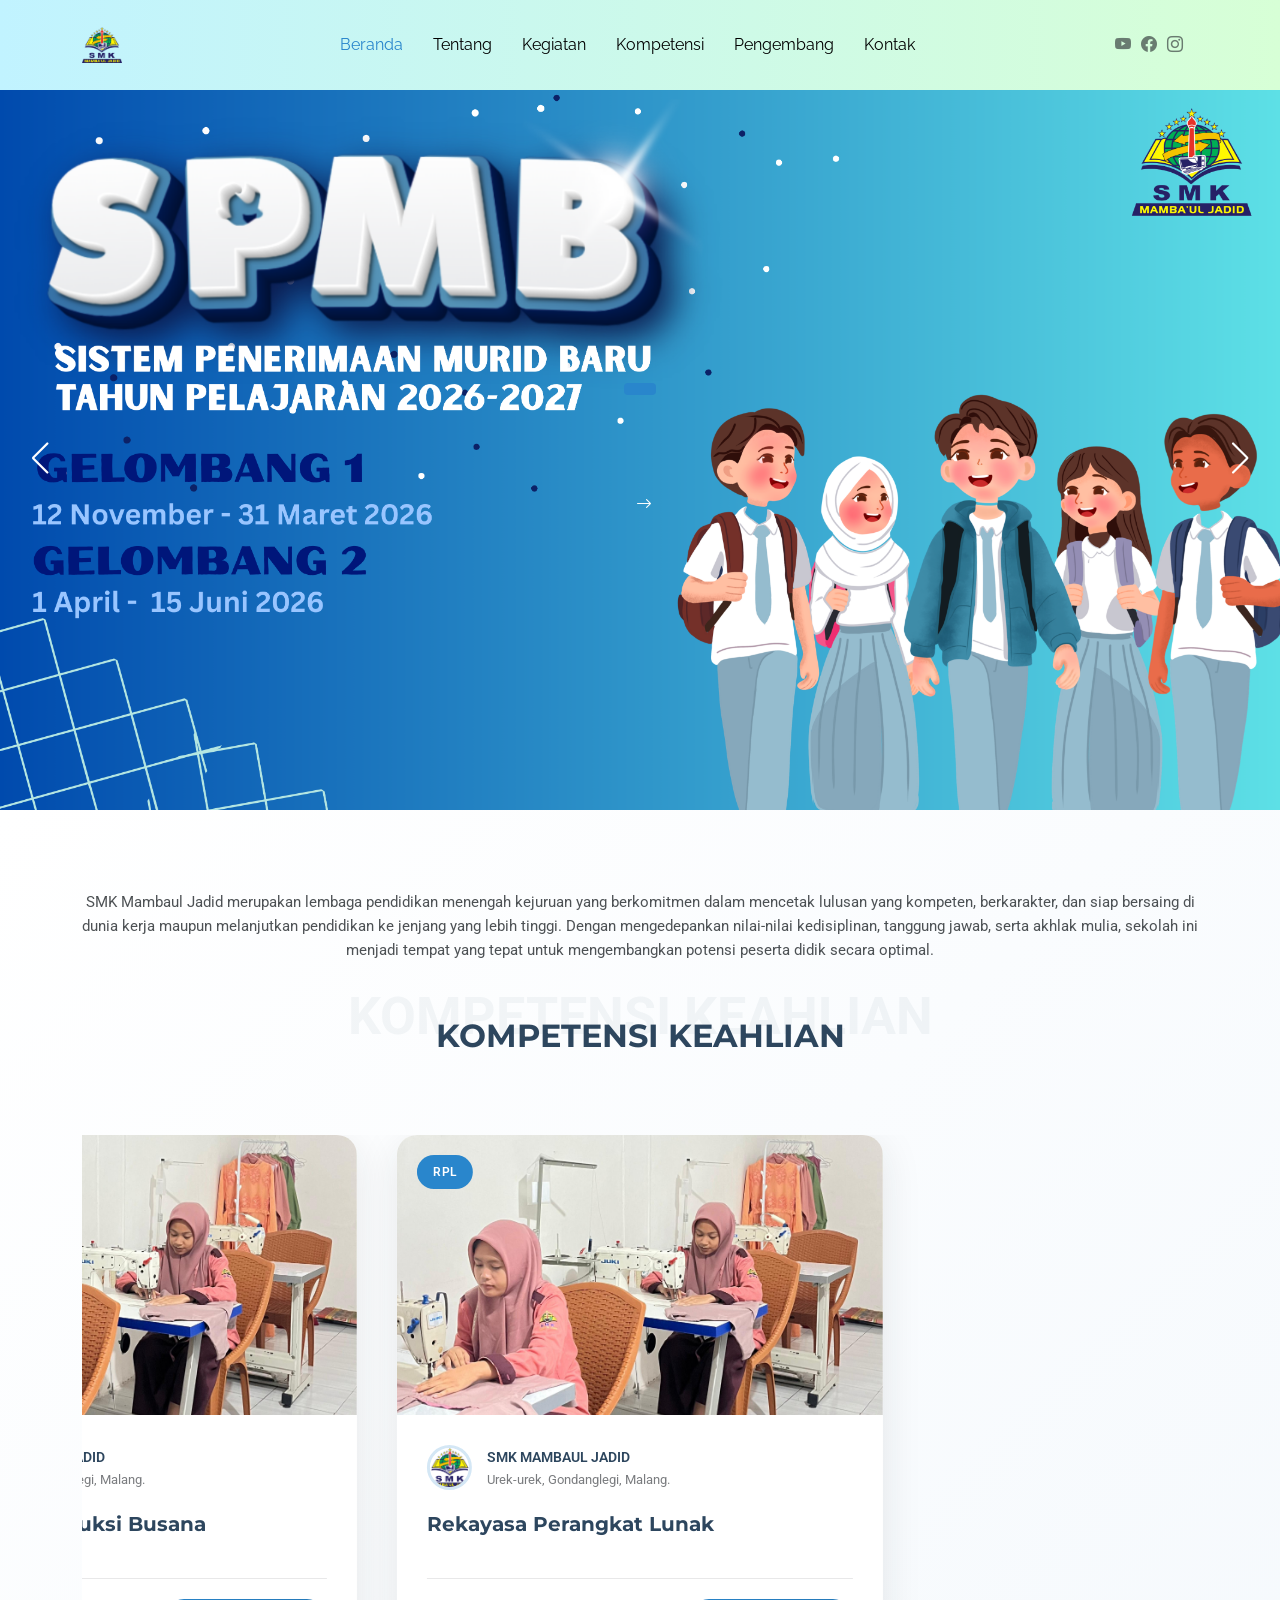
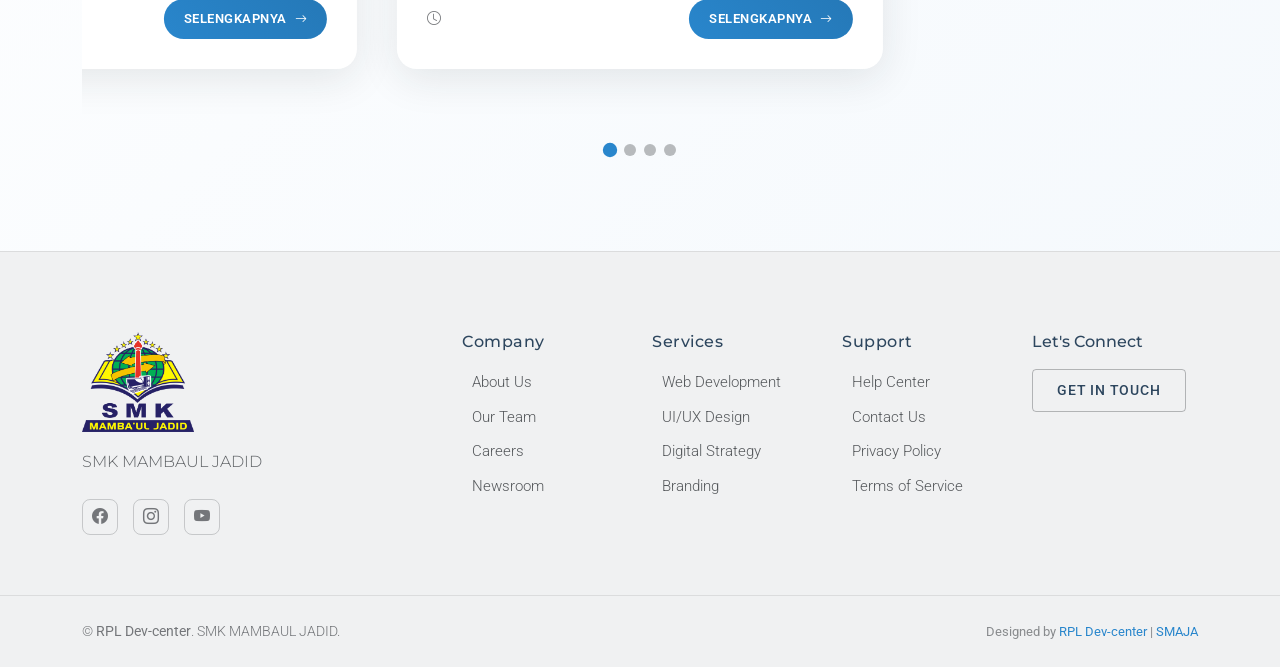
==== index.html @ 951a7573 "update akeh about, logo rpl devcenter, author profile, blog details, category, index" ====
<!DOCTYPE html>
<html lang="en">

<head>
  <meta charset="utf-8">
  <meta content="width=device-width, initial-scale=1.0" name="viewport">
  <title>SMK Mambaul Jadid</title>
  <meta name="description" content="">
  <meta name="keywords" content="">

  <meta http-equiv="Cache-Control" content="no-cache, no-store, must-revalidate">
  <meta http-equiv="Pragma" content="no-cache">
  <meta http-equiv="Expires" content="0">

  <!-- Favicons -->
  <link href="assets/img/mambauljadid-SMK.png" rel="icon">
  <link href="assets/img/apple-touch-icon.png" rel="apple-touch-icon">

  <!-- Fonts -->
  <link href="https://fonts.googleapis.com" rel="preconnect">
  <link href="https://fonts.gstatic.com" rel="preconnect" crossorigin>
  <link href="https://fonts.googleapis.com/css2?family=Roboto:ital,wght@0,100;0,300;0,400;0,500;0,700;0,900;1,100;1,300;1,400;1,500;1,700;1,900&family=Montserrat:ital,wght@0,100;0,200;0,300;0,400;0,500;0,600;0,700;0,800;0,900;1,100;1,200;1,300;1,400;1,500;1,600;1,700;1,800;1,900&family=Raleway:ital,wght@0,100;0,200;0,300;0,400;0,500;0,600;0,700;0,800;0,900;1,100;1,200;1,300;1,400;1,500;1,600;1,700;1,800;1,900&display=swap" rel="stylesheet">

  <!-- Vendor CSS Files -->
  <link href="assets/vendor/bootstrap/css/bootstrap.min.css" rel="stylesheet">
  <link href="assets/vendor/bootstrap-icons/bootstrap-icons.css" rel="stylesheet">
  <link href="assets/vendor/aos/aos.css" rel="stylesheet">
  <link href="assets/vendor/swiper/swiper-bundle.min.css" rel="stylesheet">
  <link href="https://cdn.jsdelivr.net/npm/bootstrap@5.3.8/dist/css/bootstrap.min.css" rel="stylesheet">

  <!-- Main CSS File -->
  <link href="assets/css/main.css" rel="stylesheet">
  <link href="assets/css/style.css" rel="stylesheet"> 

  <!-- Google tag (gtag.js) -->
  <script async src="https://www.googletagmanager.com/gtag/js?id=G-B103D5XCMV"></script>
  <script>
    window.dataLayer = window.dataLayer || [];
    function gtag(){dataLayer.push(arguments);}
    gtag('js', new Date());

    gtag('config', 'G-B103D5XCMV');
  </script>

  <!-- =======================================================
  * Template Name: Story
  * Template URL: https://bootstrapmade.com/story-bootstrap-blog-template/
  * Updated: Aug 11 2025 with Bootstrap v5.3.7
  * Author: BootstrapMade.com
  * License: https://bootstrapmade.com/license/
  ======================================================== -->
</head>

<body class="index-page">

  <header id="header" class="header atas d-flex align-items-center position-relative">
    <div class="container position-relative d-flex align-items-center justify-content-between">

      <a href="index.html" class="logo d-flex align-items-center me-auto me-xl-0">
        <!-- Uncomment the line below if you also wish to use an image logo -->
        <!-- <img src="assets/img/logo.webp" alt=""> -->
        <img src="assets/img/mambauljadid-SMK.png" alt=""> 
      </a>

      <nav id="navmenu" class="navmenu" class="navbar-dark" >
        <ul>
          <li><a href="index.html" class="active">Beranda</a></li>
          <li><a href="about.html">Tentang</a></li>
          <li><a href="category.html">Kegiatan</a></li>
          <li><a href="blog-details.html">Kompetensi</a></li>
          <li><a href="author-profile.html">Pengembang</a></li>
          <li><a href="contact.html">Kontak</a></li>
        </ul>
        <i class="mobile-nav-toggle d-xl-none bi bi-list"></i>
      </nav>

      <div class="header-social-links">
        <a href="https://www.youtube.com/@smkmambauljadid7494" aria-label="Youtube"><i class="bi bi-youtube"></i></a>
        <a href="https://www.facebook.com/smkmambauljadid" aria-label="Facebook"><i class="bi bi-facebook"></i></a>
        <a href="https://www.instagram.com/smkmambauljadid/" class="instagram"><i class="bi bi-instagram"></i></a>
      </div>

    </div>
  </header>

  <main class="main">

    <!-- Blog Hero Section -->
    <section id="blog-hero" class="blog-hero section">

      <div class="container-fluid p-0" data-aos="fade">

        <div class="blog-hero-slider swiper init-swiper">
          <script type="application/json" class="swiper-config">
            {
              "loop": true,
              "speed": 1000,
              "effect": "fade",
              "autoplay": {
                "delay": 5000
              },
              "slidesPerView": 1,
              "navigation": {
                "nextEl": ".swiper-button-next",
                "prevEl": ".swiper-button-prev"
              }
            }
          </script>

          <div class="swiper-wrapper">

            <div class="swiper-slide">
              <div class="blog-hero slide">
                <img src="assets/img/blog/SPMB.png" alt="Blog Hero Image" class="img-fluid">
                <div class="blog-hero-content">
                  <span class="category"></span>
                  <h1></h1>
                  <div class="meta">
                    <span class="author"> <a href="#"></a></span>
                    <span class="date"></span>
                    <span class="read-time"></span>
                    <span class="views"></span>
                  </div>
                  <a href="blog-details.html" class="read-more"> <i class="bi bi-arrow-right"></i></a>
                </div>
              </div>
            </div><!-- End slide item -->
            <!--ganti fotonya-->
            <div class="swiper-slide">
              <div class="blog-hero-item">
                <img src="assets/img/mpls/1.png" alt="Blog Hero Image" class="img-fluid">
                <div class="blog-hero-content">
                  <span class="category">MPLS 2026</span>
                  <h1>MPLS 2026</h1>
                  <div class="meta">
                    <span class="author"><a href="#"></a></span>
                    <span class="date">13 - 18 Juli, 2026</span>
                  </div>
                  <a href="blog-details.html" class="read-more">Selengkapnya <i class="bi bi-arrow-right"></i></a>
                </div>
              </div>
            </div><!-- End slide item -->

            <div class="swiper-slide">
              <div class="blog-hero-item">
                <img src="assets/img/mpls/2.png" alt="Blog Hero Image" class="img-fluid">
                <div class="blog-hero-content">
                  <span class="category">MPLS 2026</span>
                  <h1>MPLS 2026</h1>
                  <div class="meta">
                    <span class="author"><a href="#"></a></span>
                    <span class="date">13 - 18 Juli, 2026</span>
                  </div>
                  <a href="blog-details.html" class="read-more">Selengkapnya <i class="bi bi-arrow-right"></i></a>
                </div>
              </div>
            </div><!-- End slide item -->

            <div class="swiper-slide">
              <div class="blog-hero-item">
                <img src="assets/img/mpls/3.png" alt="Blog Hero Image" class="img-fluid">
                <div class="blog-hero-content">
                  <span class="category">MPLS 2026</span>
                  <h1>MPLS 2026</h1>
                  <div class="meta">
                    <span class="author"><a href="#"></a></span>
                    <span class="date">13 - 18 Juli, 2026</span>
                  </div>
                  <a href="blog-details.html" class="read-more">Selengkapnya <i class="bi bi-arrow-right"></i></a>
                </div>
              </div>
            </div><!-- End slide item -->

            <div class="swiper-slide">
              <div class="blog-hero-item">
                <img src="assets/img/mpls/4.png" alt="Blog Hero Image" class="img-fluid">
                <div class="blog-hero-content">
                  <span class="category">MPLS 2026</span>
                  <h1>MPLS 2026</h1>
                  <div class="meta">
                    <span class="author"><a href="#"></a></span>
                    <span class="date">13 - 18 Juli, 2026</span>
                  </div>
                  <a href="blog-details.html" class="read-more">Selengkapnya <i class="bi bi-arrow-right"></i></a>
                </div>
              </div>
            </div><!-- End slide item -->

            <div class="swiper-slide">
              <div class="blog-hero-item">
                <img src="assets/img/mpls/5.png" alt="Blog Hero Image" class="img-fluid">
                <div class="blog-hero-content">
                  <span class="category">MPLS 2026</span>
                  <h1>MPLS 2026</h1>
                  <div class="meta">
                    <span class="author"><a href="#"></a></span>
                    <span class="date">13 - 18 Juli, 2026</span>
                  </div>
                  <a href="blog-details.html" class="read-more">Selengkapnya <i class="bi bi-arrow-right"></i></a>
                </div>
              </div>
            </div><!-- End slide item -->

          </div>

          <div class="swiper-button-prev"></div>
          <div class="swiper-button-next"></div>

        </div>

      </div>

    </section><!-- /Blog Hero Section -->

    <!-- Featured Posts Section -->
    <section id="featured-posts" class="featured-posts section">

      <!-- Section Title -->
    <div class="container text-center">
       <p>SMK Mambaul Jadid merupakan lembaga pendidikan menengah kejuruan yang berkomitmen dalam mencetak lulusan yang kompeten,
            berkarakter, dan siap bersaing di dunia kerja maupun melanjutkan pendidikan ke jenjang yang lebih tinggi.
            Dengan mengedepankan nilai-nilai kedisiplinan, tanggung jawab, serta akhlak mulia,
            sekolah ini menjadi tempat yang tepat untuk mengembangkan potensi peserta didik secara optimal.</p>
      <div class="container section-title" data-aos="fade-up">
        <span class="description-title">Kompetensi Keahlian</span>
        <h2>Kompetensi Keahlian</h2>
      </div>
    </div><!-- End Section Title -->

      <div class="container" data-aos="fade-up" data-aos-delay="100">

        <div class="blog-posts-slider swiper init-swiper">
          <script type="application/json" class="swiper-config">
            {
              "loop": true,
              "speed": 600,
              "autoplay": {
                "delay": 4500
              },
              "slidesPerView": 1,
              "spaceBetween": 40,
              "centeredSlides": true,
              "breakpoints": {
                "768": {
                  "slidesPerView": 1.5,
                  "spaceBetween": 30
                },
                "1200": {
                  "slidesPerView": 2.2,
                  "spaceBetween": 40
                }
              },
              "pagination": {
                "el": ".swiper-pagination",
                "clickable": true
              }
            }
          </script>

          <div class="swiper-wrapper">

            <div class="swiper-slide">
              <article class="blog-card">
                <div class="blog-image">
                  <img src="assets/img/blog/TBS(1).jpg" alt="Blog Image" loading="lazy">
                  <div class="category-badge">RPL</div>
                </div>

              <!---->
                <div class="blog-content">
                  <div class="author-info">
                    <img src="assets/img/mambauljadid-SMK.png" alt="Author" class="author-avatar">
                    <div class="author-details">
                      <span class="author-name">SMK MAMBAUL JADID</span>
                      <span class="publish-date">Urek-urek, Gondanglegi, Malang.</span>
                    </div>
                  </div>

                  <h3><a href="#">Rekayasa Perangkat Lunak</a></h3>
                  <p></p>
                  <div class="blog-footer">
                    <div class="reading-time">
                      <i class="bi bi-clock"></i>
                    </div>
                    <a href="blog-details.html" class="btn-read-more">
                      <span>Selengkapnya</span>
                      <i class="bi bi-arrow-right"></i>
                    </a>
                  </div>
                </div>
              </article>
            </div><!-- End slide item -->

            <div class="swiper-slide">
              <article class="blog-card">
                <div class="blog-image">
                  <img src="assets/img/blog/KPR(1).jpg" alt="Blog Image" loading="lazy">
                  <div class="category-badge">LPKC</div>
                </div>

            <!---->
                <div class="blog-content">
                  <div class="author-info">
                    <img src="assets/img/mambauljadid-SMK.png" alt="Author" class="author-avatar">
                    <div class="author-details">
                      <span class="author-name">SMK MAMBAUL JADID</span>
                      <span class="publish-date">Urek-urek, Gondanglegi, Malang.</span>
                    </div>
                  </div>

                  <h3><a href="#">Layanan Penunjang Keperawatan & Caregiving</a></h3>
                  <p></p>
                  <div class="blog-footer">
                    <div class="reading-time">
                      <i class="bi bi-clock"></i>
                    </div>
                    <a href="blog-details.html" class="btn-read-more">
                      <span>Selengkapnya</span>
                      <i class="bi bi-arrow-right"></i>
                    </a>
                  </div>
                </div>
              </article>
            </div><!-- End slide item -->

            <div class="swiper-slide">
              <article class="blog-card">
                <div class="blog-image">
                  <img src="assets/img/blog/TKR(1).jpg" alt="Blog Image" loading="lazy">
                  <div class="category-badge">TKR</div>
                </div>

              <!---->
                <div class="blog-content">
                  <div class="author-info">
                    <img src="assets/img/mambauljadid-SMK.png" alt="Author" class="author-avatar">
                    <div class="author-details">
                      <span class="author-name">SMK MAMBAUL JADID</span>
                      <span class="publish-date">Urek-urek, Gondanglegi, Malang.</span>
                    </div>
                  </div>

                  <h3><a href="#">Teknik Kendaraan Ringan Otomotif</a></h3>
                  <p></p>
                  <div class="blog-footer">
                    <div class="reading-time">
                      <i class="bi bi-clock"></i>
                    </div>
                    <a href="blog-details.html" class="btn-read-more">
                      <span>Selengkapnya</span>
                      <i class="bi bi-arrow-right"></i>
                    </a>
                  </div>
                </div>
              </article>
            </div><!-- End slide item -->

            <div class="swiper-slide">
              <article class="blog-card">
                <div class="blog-image">
                  <img src="assets/img/blog/TBS(1).jpg" alt="Blog Image" loading="lazy">
                  <div class="category-badge">DPB</div>
                </div>

              <!---->
                <div class="blog-content">
                  <div class="author-info">
                    <img src="assets/img/mambauljadid-SMK.png" alt="Author" class="author-avatar">
                    <div class="author-details">
                      <span class="author-name">SMK MAMBAUL JADID</span>
                      <span class="publish-date">Urek-urek, Gondanglegi, Malang.</span>
                    </div>
                  </div>

                  <h3><a href="#">Desain dan Produksi Busana</a></h3>
                  <p></p>
                  <div class="blog-footer">
                    <div class="reading-time">
                      <i class="bi bi-clock"></i>
                    </div>
                    <a href="blog-details.html" class="btn-read-more">
                      <span>Selengkapnya</span>
                      <i class="bi bi-arrow-right"></i>
                    </a>
                  </div>
                </div>
              </article>
            </div><!-- End slide item -->
          </div>

          <div class="swiper-pagination"></div>
        </div>

      </div>

    </section><!-- /Featured Posts Section -->

  </main>

  <footer id="footer" class="footer position-relative light-background">

    <div class="container">
      <div class="row gy-5">

        <div class="col-lg-4">
          <div class="footer-brand">
            <a href="index.html" class="logo d-flex align-items-center mb-3">
              <img src="assets/img/mambauljadid-SMK.png" alt="" class="gambar"> 
            </a>
            <h1 class="tagline">SMK MAMBAUL JADID</h1>
            <div class="social-links mt-4">
              <a href="https://www.facebook.com/smkmambauljadid" aria-label="Facebook"><i class="bi bi-facebook"></i></a>
              <a href="https://www.instagram.com/smkmambauljadid/" aria-label="Instagram"><i class="bi bi-instagram"></i></a>
              <a href="https://www.youtube.com/@smkmambauljadid7494" aria-label="Youtube"><i class="bi bi-youtube"></i></a>
            </div>
          </div>
        </div>

        <div class="col-lg-6">
          <div class="footer-links-grid">
            <div class="row">
              <div class="col-6 col-md-4">
                <h5>Company</h5>
                <ul class="list-unstyled">
                  <li><a href="#">About Us</a></li>
                  <li><a href="#">Our Team</a></li>
                  <li><a href="#">Careers</a></li>
                  <li><a href="#">Newsroom</a></li>
                </ul>
              </div>
              <div class="col-6 col-md-4">
                <h5>Services</h5>
                <ul class="list-unstyled">
                  <li><a href="#">Web Development</a></li>
                  <li><a href="#">UI/UX Design</a></li>
                  <li><a href="#">Digital Strategy</a></li>
                  <li><a href="#">Branding</a></li>
                </ul>
              </div>
              <div class="col-6 col-md-4">
                <h5>Support</h5>
                <ul class="list-unstyled">
                  <li><a href="#">Help Center</a></li>
                  <li><a href="#">Contact Us</a></li>
                  <li><a href="#">Privacy Policy</a></li>
                  <li><a href="#">Terms of Service</a></li>
                </ul>
              </div>
            </div>
          </div>
        </div>

        <div class="col-lg-2">
          <div class="footer-cta">
            <h5>Let's Connect</h5>
            <a href="contact.html" class="btn btn-outline">Get in Touch</a>
          </div>
        </div>

      </div>
    </div>

    <div class="footer-bottom">
      <div class="container">
        <div class="row">
          <div class="col-12">
            <div class="footer-bottom-content">
              <p class="mb-0">© <strong>RPL Dev-center</strong>. SMK MAMBAUL JADID.</p>
              <div class="credits">
                <!-- All the links in the footer should remain intact. -->
                <!-- You can delete the links only if you've purchased the pro version. -->
                <!-- Licensing information: https://bootstrapmade.com/license/ -->
                <!-- Purchase the pro version with working PHP/AJAX contact form: [buy-url] -->
                Designed by <a href="https://bootstrapmade.com/">RPL Dev-center</a> | <a href="https://bootstrapmade.com/tools/">SMAJA</a>
              </div>
            </div>
          </div>
        </div>
      </div>
    </div>

  </footer>

  <!-- Scroll Top -->
  <a href="#" id="scroll-top" class="scroll-top d-flex align-items-center justify-content-center"><i class="bi bi-arrow-up-short"></i></a>

  <!-- Preloader -->
  <div id="preloader"></div>

  <!-- Vendor JS Files -->
  <script src="assets/vendor/bootstrap/js/bootstrap.bundle.min.js"></script>
  <script src="assets/vendor/php-email-form/validate.js"></script>
  <script src="assets/vendor/aos/aos.js"></script>
  <script src="assets/vendor/swiper/swiper-bundle.min.js"></script>
  <script src="assets/vendor/purecounter/purecounter_vanilla.js"></script>

  <!-- Main JS File -->
  <script src="assets/js/main.js"></script>

</body>

</html>
---- assets/css/main.css ----
/**
* Template Name: Story
* Template URL: https://bootstrapmade.com/story-bootstrap-blog-template/
* Updated: Aug 11 2025 with Bootstrap v5.3.7
* Author: BootstrapMade.com
* License: https://bootstrapmade.com/license/
*/

@charset "UTF-8";

/*--------------------------------------------------------------
# Font & Color Variables
# Help: https://bootstrapmade.com/color-system/
--------------------------------------------------------------*/
/* Fonts */
:root {
  --default-font: "Roboto",  system-ui, -apple-system, "Segoe UI", Roboto, "Helvetica Neue", Arial, "Noto Sans", "Liberation Sans", sans-serif, "Apple Color Emoji", "Segoe UI Emoji", "Segoe UI Symbol", "Noto Color Emoji";
  --heading-font: "Montserrat",  sans-serif;
  --nav-font: "Raleway",  sans-serif;
}

/* Global Colors - The following color variables are used throughout the website. Updating them here will change the color scheme of the entire website */
:root { 
  --background-color: #ffffff; /* Background color for the entire website, including individual sections */
  --default-color: #212529; /* Default color used for the majority of the text content across the entire website */
  --heading-color: #2d465e; /* Color for headings, subheadings and title throughout the website */
  --accent-color: #2986cc; /* Accent color that represents your brand on the website. It's used for buttons, links, and other elements that need to stand out */
  --surface-color: #ffffff; /* The surface color is used as a background of boxed elements within sections, such as cards, icon boxes, or other elements that require a visual separation from the global background. */
  --contrast-color: #ffffff; /* Contrast color for text, ensuring readability against backgrounds of accent, heading, or default colors. */
}

/* Nav Menu Colors - The following color variables are used specifically for the navigation menu. They are separate from the global colors to allow for more customization options */
:root {
  --nav-color: #000000;  /* The default color of the main navmenu links */
  --nav-hover-color: #2986cc; /* Applied to main navmenu links when they are hovered over or active */
  --nav-mobile-background-color: #ffffff; /* Used as the background color for mobile navigation menu */
  --nav-dropdown-background-color: #ffffff; /* Used as the background color for dropdown items that appear when hovering over primary navigation items */
  --nav-dropdown-color: #212529; /* Used for navigation links of the dropdown items in the navigation menu. */
  --nav-dropdown-hover-color: #2986cc; /* Similar to --nav-hover-color, this color is applied to dropdown navigation links when they are hovered over. */
}

/* Color Presets - These classes override global colors when applied to any section or element, providing reuse of the sam color scheme. */

.light-background {
  --background-color: #f0f1f2;
  --surface-color: #ffffff;
}

.dark-background {
  --background-color: #060606;
  --default-color: #ffffff;
  --heading-color: #ffffff;
  --surface-color: #252525;
  --contrast-color: #ffffff;
}

/* Smooth scroll */
:root {
  scroll-behavior: smooth;
}

/*--------------------------------------------------------------
# General Styling & Shared Classes
--------------------------------------------------------------*/
body {
  color: var(--default-color);
  background-color: var(--background-color);
  font-family: var(--default-font);
}

a {
  color: var(--accent-color);
  text-decoration: none;
  transition: 0.3s;
}

a:hover {
  color: color-mix(in srgb, var(--accent-color), transparent 25%);
  text-decoration: none;
}

h1,
h2,
h3,
h4,
h5,
h6 {
  color: var(--heading-color);
  font-family: var(--heading-font);
}

/* PHP Email Form Messages
------------------------------*/
.php-email-form .error-message {
  display: none;
  background: #df1529;
  color: #ffffff;
  text-align: left;
  padding: 15px;
  margin-bottom: 24px;
  font-weight: 600;
}

.php-email-form .sent-message {
  display: none;
  color: #ffffff;
  background: #059652;
  text-align: center;
  padding: 15px;
  margin-bottom: 24px;
  font-weight: 600;
}

.php-email-form .loading {
  display: none;
  background: var(--surface-color);
  text-align: center;
  padding: 15px;
  margin-bottom: 24px;
}

.php-email-form .loading:before {
  content: "";
  display: inline-block;
  border-radius: 50%;
  width: 24px;
  height: 24px;
  margin: 0 10px -6px 0;
  border: 3px solid var(--accent-color);
  border-top-color: var(--surface-color);
  animation: php-email-form-loading 1s linear infinite;
}

@keyframes php-email-form-loading {
  0% {
    transform: rotate(0deg);
  }

  100% {
    transform: rotate(360deg);
  }
}

/*--------------------------------------------------------------
# Global Header
--------------------------------------------------------------*/
.header {
  color: var(--default-color);
  background-color: var(--background-color);
  padding: 15px 0;
  transition: all 0.5s;
  z-index: 997;
}

.header .logo {
  line-height: 1;
}

.header .logo img {
  max-height: 36px;
  margin-right: 8px;
}

.header .logo h1 {
  font-size: 30px;
  margin: 0;
  font-weight: 700;
  color: var(--heading-color);
}

.header .header-social-links {
  padding-right: 15px;
}

.header .header-social-links a {
  color: color-mix(in srgb, var(--default-color), transparent 40%);
  padding-left: 6px;
  display: inline-block;
  transition: 0.3s;
  font-size: 16px;
}

.header .header-social-links a:hover {
  color: var(--accent-color);
}

.header .header-social-links a i {
  line-height: 0px;
}

@media (max-width: 1200px) {
  .header .logo {
    order: 1;
  }

  .header .header-social-links {
    order: 2;
  }

  .header .navmenu {
    order: 3;
  }
}

.scrolled .header {
  box-shadow: 0px 0 18px rgba(0, 0, 0, 0.1);
}

/*--------------------------------------------------------------
# Navigation Menu
--------------------------------------------------------------*/
/* Navmenu - Desktop */
@media (min-width: 1200px) {
  .navmenu {
    padding: 0;
  }

  .navmenu ul {
    margin: 0;
    padding: 0;
    display: flex;
    list-style: none;
    align-items: center;
  }

  .navmenu li {
    position: relative;
  }

  .navmenu a,
  .navmenu a:focus {
    color: var(--nav-color);
    padding: 18px 15px;
    font-size: 16px;
    font-family: var(--nav-font);
    font-weight: 400;
    display: flex;
    align-items: center;
    justify-content: space-between;
    white-space: nowrap;
    transition: 0.3s;
  }

  .navmenu a i,
  .navmenu a:focus i {
    font-size: 12px;
    line-height: 0;
    margin-left: 5px;
    transition: 0.3s;
  }

  .navmenu li:last-child a {
    padding-right: 0;
  }

  .navmenu li:hover>a,
  .navmenu .active,
  .navmenu .active:focus {
    color: var(--nav-hover-color);
  }

  .navmenu .dropdown ul {
    margin: 0;
    padding: 10px 0;
    background: var(--nav-dropdown-background-color);
    display: block;
    position: absolute;
    visibility: hidden;
    left: 14px;
    top: 130%;
    opacity: 0;
    transition: 0.3s;
    border-radius: 4px;
    z-index: 99;
    box-shadow: 0px 0px 30px rgba(0, 0, 0, 0.1);
  }

  .navmenu .dropdown ul li {
    min-width: 200px;
  }

  .navmenu .dropdown ul a {
    padding: 10px 20px;
    font-size: 15px;
    text-transform: none;
    color: var(--nav-dropdown-color);
  }

  .navmenu .dropdown ul a i {
    font-size: 12px;
  }

  .navmenu .dropdown ul a:hover,
  .navmenu .dropdown ul .active:hover,
  .navmenu .dropdown ul li:hover>a {
    color: var(--nav-dropdown-hover-color);
  }

  .navmenu .dropdown:hover>ul {
    opacity: 1;
    top: 100%;
    visibility: visible;
  }

  .navmenu .dropdown .dropdown ul {
    top: 0;
    left: -90%;
    visibility: hidden;
  }

  .navmenu .dropdown .dropdown:hover>ul {
    opacity: 1;
    top: 0;
    left: -100%;
    visibility: visible;
  }
}

/* Navmenu - Mobile */
@media (max-width: 1199px) {
  .mobile-nav-toggle {
    background-color: color-mix(in srgb, var(--default-color) 10%, white 15%);
    color: var(--nav-color);
    font-size: 24px;
    line-height: 0;
    margin-right: 10px;
    cursor: pointer;
    padding: 5px;
    border-radius: 4px;
    transition: color 0.2s;
  }

  .mobile-nav-toggle:hover {
    background-color: var(--accent-color);
    color: var(--contrast-color);
  }

  .navmenu {
    padding: 0;
    z-index: 9997;
  }

  .navmenu ul {
    display: none;
    list-style: none;
    position: absolute;
    inset: 60px 20px 20px 20px;
    padding: 10px 0;
    margin: 0;
    border-radius: 6px;
    background-color: var(--nav-mobile-background-color);
    overflow-y: auto;
    transition: 0.3s;
    z-index: 9998;
    box-shadow: 0px 0px 30px rgba(0, 0, 0, 0.1);
  }

  .navmenu a,
  .navmenu a:focus {
    color: var(--nav-dropdown-color);
    padding: 10px 20px;
    font-family: var(--nav-font);
    font-size: 17px;
    font-weight: 500;
    display: flex;
    align-items: center;
    justify-content: space-between;
    white-space: nowrap;
    transition: 0.3s;
  }

  .navmenu a i,
  .navmenu a:focus i {
    font-size: 12px;
    line-height: 0;
    margin-left: 5px;
    width: 30px;
    height: 30px;
    display: flex;
    align-items: center;
    justify-content: center;
    border-radius: 50%;
    transition: 0.3s;
    background-color: color-mix(in srgb, var(--accent-color), transparent 90%);
  }

  .navmenu a i:hover,
  .navmenu a:focus i:hover {
    background-color: var(--accent-color);
    color: var(--contrast-color);
  }

  .navmenu a:hover,
  .navmenu .active,
  .navmenu .active:focus {
    color: var(--nav-dropdown-hover-color);
  }

  .navmenu .active i,
  .navmenu .active:focus i {
    background-color: var(--accent-color);
    color: var(--contrast-color);
    transform: rotate(180deg);
  }

  .navmenu .dropdown ul {
    position: static;
    display: none;
    z-index: 99;
    padding: 10px 0;
    margin: 10px 20px;
    background-color: var(--nav-dropdown-background-color);
    border: 1px solid color-mix(in srgb, var(--default-color), transparent 90%);
    box-shadow: none;
    transition: all 0.5s ease-in-out;
  }

  .navmenu .dropdown ul ul {
    background-color: rgba(33, 37, 41, 0.1);
  }

  .navmenu .dropdown>.dropdown-active {
    display: block;
    background-color: rgba(33, 37, 41, 0.03);
  }

  .mobile-nav-active {
    overflow: hidden;
  }

  .mobile-nav-active .mobile-nav-toggle {
    color: #fff;
    position: absolute;
    font-size: 32px;
    top: 15px;
    right: 15px;
    margin-right: 0;
    z-index: 9999;
  }

  .mobile-nav-active .navmenu {
    position: fixed;
    overflow: hidden;
    inset: 0;
    background: rgba(33, 37, 41, 0.8);
    transition: 0.3s;
  }

  .mobile-nav-active .navmenu>ul {
    display: block;
  }
}

/*--------------------------------------------------------------
# Global Footer
--------------------------------------------------------------*/
.footer {
  color: var(--default-color);
  background: var(--background-color);
  font-size: 15px;
  padding: 80px 0 0;
  position: relative;
  border-top: 1px solid color-mix(in srgb, var(--default-color), transparent 90%);
}

.footer .footer-brand h1,
.footer .footer-brand .logo {
  margin: 0;
  line-height: 1;
  font-weight: 300;
}

.footer .footer-brand h1 .sitename,
.footer .footer-brand .logo .sitename {
  font-family: var(--heading-font);
  font-size: 26px;
  letter-spacing: 0.8px;
  color: var(--heading-color);
}

.footer .footer-brand .tagline {
  color: color-mix(in srgb, var(--default-color), transparent 30%);
  font-size: 16px;
  line-height: 1.7;
  font-weight: 300;
  margin: 12px 0 0;
}

.footer .social-links {
  display: flex;
  gap: 15px;
  margin-top: 20px;
}

.footer .social-links a {
  display: flex;
  align-items: center;
  justify-content: center;
  width: 36px;
  height: 36px;
  border-radius: 8px;
  background-color: transparent;
  color: color-mix(in srgb, var(--default-color), transparent 40%);
  transition: all 0.3s ease;
  text-decoration: none;
  border: 1px solid color-mix(in srgb, var(--default-color), transparent 80%);
}

.footer .social-links a:hover {
  background-color: var(--accent-color);
  color: var(--contrast-color);
  transform: translateY(-3px);
  border-color: var(--accent-color);
}

.footer .social-links a i {
  font-size: 16px;
}

.footer .footer-links-grid h5 {
  color: var(--heading-color);
  font-size: 16px;
  font-weight: 500;
  margin-bottom: 20px;
  font-family: var(--heading-font);
  letter-spacing: 0.5px;
}

.footer .footer-links-grid ul {
  list-style: none;
  padding: 0;
  margin: 0;
}

.footer .footer-links-grid ul li {
  margin-bottom: 12px;
}

.footer .footer-links-grid ul li a {
  color: color-mix(in srgb, var(--default-color), transparent 25%);
  text-decoration: none;
  font-size: 15px;
  font-weight: 300;
  transition: all 0.3s ease;
  position: relative;
  padding-left: 10px;
}

.footer .footer-links-grid ul li a::before {
  content: "→";
  position: absolute;
  left: 0;
  opacity: 0;
  transition: all 0.3s ease;
  color: var(--accent-color);
}

.footer .footer-links-grid ul li a:hover {
  color: var(--accent-color);
  padding-left: 16px;
}

.footer .footer-links-grid ul li a:hover::before {
  opacity: 1;
}

.footer .footer-cta h5 {
  color: var(--heading-color);
  font-size: 16px;
  font-weight: 500;
  margin-bottom: 18px;
  font-family: var(--heading-font);
}

.footer .footer-cta .btn-outline {
  background: transparent;
  color: var(--heading-color);
  border: 1px solid color-mix(in srgb, var(--default-color), transparent 70%);
  padding: 10px 24px;
  font-size: 14px;
  font-weight: 500;
  border-radius: 4px;
  transition: all 0.3s ease;
  text-transform: uppercase;
  letter-spacing: 0.8px;
}

.footer .footer-cta .btn-outline:hover {
  background: var(--accent-color);
  color: var(--contrast-color);
  border-color: var(--accent-color);
  transform: translateY(-2px);
}

.footer .footer-bottom {
  margin-top: 60px;
  padding: 25px 0;
  border-top: 1px solid color-mix(in srgb, var(--default-color), transparent 90%);
}

.footer .footer-bottom .footer-bottom-content {
  display: flex;
  justify-content: space-between;
  align-items: center;
}

@media (max-width: 768px) {
  .footer .footer-bottom .footer-bottom-content {
    flex-direction: column;
    gap: 15px;
    text-align: center;
  }
}

.footer .footer-bottom .footer-bottom-content p {
  margin: 0;
  color: color-mix(in srgb, var(--default-color), transparent 40%);
  font-size: 14px;
  font-weight: 300;
}

.footer .footer-bottom .footer-bottom-content p .sitename {
  color: var(--heading-color);
  font-weight: 500;
}

.footer .footer-bottom .footer-bottom-content .credits {
  font-size: 13px;
  color: color-mix(in srgb, var(--default-color), transparent 50%);
}

.footer .footer-bottom .footer-bottom-content .credits a {
  color: var(--accent-color);
  text-decoration: none;
  font-weight: 400;
}

.footer .footer-bottom .footer-bottom-content .credits a:hover {
  text-decoration: underline;
}

@media (max-width: 991px) {
  .footer .footer-links-grid {
    margin-bottom: 30px;
  }

  .footer .footer-cta {
    text-align: center;
  }
}

@media (max-width: 768px) {
  .footer {
    padding: 60px 0 0;
  }

  .footer .row {
    text-align: center;
  }

  .footer .footer-brand,
  .footer .footer-links-grid,
  .footer .footer-cta {
    margin-bottom: 40px;
  }

  .footer .footer-links-grid .col-6 {
    margin-bottom: 30px;
  }

  .footer .footer-links-grid h5 {
    text-align: left;
  }

  .footer .footer-links-grid ul {
    text-align: left;
    display: inline-block;
  }
}

/*--------------------------------------------------------------
# Preloader
--------------------------------------------------------------*/
#preloader {
  position: fixed;
  inset: 0;
  z-index: 999999;
  overflow: hidden;
  background: var(--background-color);
  transition: all 0.6s ease-out;
}

#preloader:before {
  content: "";
  position: fixed;
  top: calc(50% - 30px);
  left: calc(50% - 30px);
  border: 6px solid #ffffff;
  border-color: var(--accent-color) transparent var(--accent-color) transparent;
  border-radius: 50%;
  width: 60px;
  height: 60px;
  animation: animate-preloader 1.5s linear infinite;
}

@keyframes animate-preloader {
  0% {
    transform: rotate(0deg);
  }

  100% {
    transform: rotate(360deg);
  }
}

/*--------------------------------------------------------------
# Scroll Top Button
--------------------------------------------------------------*/
.scroll-top {
  position: fixed;
  visibility: hidden;
  opacity: 0;
  right: 15px;
  bottom: -15px;
  z-index: 99999;
  background-color: var(--accent-color);
  width: 44px;
  height: 44px;
  border-radius: 50px;
  transition: all 0.4s;
}

.scroll-top i {
  font-size: 24px;
  color: var(--contrast-color);
  line-height: 0;
}

.scroll-top:hover {
  background-color: color-mix(in srgb, var(--accent-color), transparent 20%);
  color: var(--contrast-color);
}

.scroll-top.active {
  visibility: visible;
  opacity: 1;
  bottom: 15px;
}

/*--------------------------------------------------------------
# Disable aos animation delay on mobile devices
--------------------------------------------------------------*/
@media screen and (max-width: 768px) {
  [data-aos-delay] {
    transition-delay: 0 !important;
  }
}

/*--------------------------------------------------------------
# Global Page Titles & Breadcrumbs
--------------------------------------------------------------*/
.page-title {
  color: var(--default-color);
  background-color: var(--background-color);
  position: relative;
}

.page-title .heading {
  padding: 80px 0;
  border-top: 1px solid color-mix(in srgb, var(--default-color), transparent 90%);
}

.page-title .heading h1 {
  font-size: 38px;
  font-weight: 700;
}

.page-title nav {
  background-color: color-mix(in srgb, var(--default-color), transparent 96%);
  padding: 20px 0;
}

.page-title nav ol {
  display: flex;
  flex-wrap: wrap;
  list-style: none;
  padding: 0;
  margin: 0;
  font-size: 16px;
  font-weight: 400;
}

.page-title nav ol li+li {
  padding-left: 10px;
}

.page-title nav ol li+li::before {
  content: "/";
  display: inline-block;
  padding-right: 10px;
  color: color-mix(in srgb, var(--default-color), transparent 70%);
}

/*--------------------------------------------------------------
# Global Sections
--------------------------------------------------------------*/
section,
.section {
  color: var(--default-color);
  background-color: var(--background-color);
  padding: 60px 0;
  scroll-margin-top: 90px;
  overflow: clip;
}

@media (max-width: 1199px) {

  section,
  .section {
    scroll-margin-top: 66px;
  }
}

/*--------------------------------------------------------------
# Global Section Titles
--------------------------------------------------------------*/
.section-title {
  text-align: center;
  padding: 30px 0;
  margin-bottom: 30px;
  position: relative;
}

.section-title h2 {
  font-size: 32px;
  font-weight: 700;
  text-transform: uppercase;
  margin-bottom: 20px;
  padding-bottom: 0;
  position: relative;
  z-index: 2;
}

.section-title span {
  position: absolute;
  top: 4px;
  color: color-mix(in srgb, var(--heading-color), transparent 95%);
  left: 0;
  right: 0;
  z-index: 1;
  font-weight: 700;
  font-size: 52px;
  text-transform: uppercase;
  line-height: 1;
}

.section-title p {
  margin-bottom: 0;
  position: relative;
  z-index: 2;
}

@media (max-width: 575px) {
  .section-title h2 {
    font-size: 28px;
    margin-bottom: 15px;
  }

  .section-title span {
    font-size: 38px;
  }
}

/*--------------------------------------------------------------
# Blog Hero Section
--------------------------------------------------------------*/
.blog-hero {
  padding: 0;
}

.blog-hero .blog-hero-slider {
  position: relative;
  overflow: hidden;
}

.blog-hero .blog-hero-item {
  position: relative;
  height: 80vh;
  min-height: 600px;
}

.blog-hero .blog-hero-item img {
  width: 100%;
  height: 100%;
  object-fit: cover;
}

.blog-hero .blog-hero-item::after {
  content: "";
  position: absolute;
  inset: 0;
  background: linear-gradient(0deg, rgba(0, 0, 0, 0.7) 0%, rgba(0, 0, 0, 0.4) 50%, rgba(0, 0, 0, 0.1) 100%);
}

.blog-hero .blog-hero-content {
  position: absolute;
  top: 50%;
  left: 50%;
  transform: translate(-50%, -50%);
  z-index: 2;
  padding: 60px;
  color: var(--contrast-color);
  text-align: center;
  max-width: 800px;
  width: 100%;
}

.blog-hero .blog-hero-content .category {
  display: inline-block;
  background-color: var(--accent-color);
  color: var(--contrast-color);
  padding: 6px 16px;
  border-radius: 4px;
  font-size: 14px;
  font-weight: 500;
  margin-bottom: 20px;
  text-transform: uppercase;
  letter-spacing: 1px;
}

.blog-hero .blog-hero-content h1 {
  color: var(--contrast-color);
  font-size: 48px;
  font-weight: 700;
  margin-bottom: 20px;
  line-height: 1.2;
}

@media (max-width: 991px) {
  .blog-hero .blog-hero-content h1 {
    font-size: 36px;
  }
}

@media (max-width: 767px) {
  .blog-hero .blog-hero-content h1 {
    font-size: 28px;
  }
}

.blog-hero .blog-hero-content .meta {
  margin-bottom: 30px;
  font-size: 14px;
}

.blog-hero .blog-hero-content .meta span {
  display: inline-block;
  margin-right: 20px;
  color: color-mix(in srgb, var(--contrast-color), transparent 20%);
}

.blog-hero .blog-hero-content .meta span:last-child {
  margin-right: 0;
}

.blog-hero .blog-hero-content .meta span a {
  color: var(--contrast-color);
  font-weight: 600;
}

.blog-hero .blog-hero-content .meta span a:hover {
  color: var(--accent-color);
}

@media (max-width: 767px) {
  .blog-hero .blog-hero-content .meta span {
    display: block;
    margin: 0 0 10px 0;
  }
}

.blog-hero .blog-hero-content .read-more {
  display: inline-flex;
  align-items: center;
  color: var(--contrast-color);
  font-weight: 500;
}

.blog-hero .blog-hero-content .read-more i {
  margin-left: 8px;
  transition: transform 0.3s ease;
}

.blog-hero .blog-hero-content .read-more:hover {
  color: var(--accent-color);
}

.blog-hero .blog-hero-content .read-more:hover i {
  transform: translateX(5px);
}

@media (max-width: 767px) {
  .blog-hero .blog-hero-content {
    padding: 30px;
  }
}

.blog-hero .swiper-button-prev,
.blog-hero .swiper-button-next {
  color: var(--contrast-color);
  width: 60px;
  height: 60px;
}

.blog-hero .swiper-button-prev::after,
.blog-hero .swiper-button-next::after {
  font-size: 32px;
}

.blog-hero .swiper-button-prev:hover,
.blog-hero .swiper-button-next:hover {
  color: var(--accent-color);
}

.blog-hero .swiper-wrapper {
  height: auto !important;
}

/*--------------------------------------------------------------
# Featured Posts Section
--------------------------------------------------------------*/
.featured-posts {
  padding: 80px 0;
  background: linear-gradient(135deg, var(--surface-color) 0%, color-mix(in srgb, var(--accent-color), transparent 95%) 100%);
}

.featured-posts .blog-posts-slider .swiper-wrapper {
  height: auto !important;
}

.featured-posts .blog-posts-slider .swiper-pagination {
  position: relative;
  margin-top: 50px;
}

.featured-posts .blog-posts-slider .swiper-pagination .swiper-pagination-bullet {
  width: 12px;
  height: 12px;
  background: color-mix(in srgb, var(--default-color), transparent 70%);
  opacity: 1;
  transition: all 0.3s ease;
}

.featured-posts .blog-posts-slider .swiper-pagination .swiper-pagination-bullet.swiper-pagination-bullet-active {
  background: var(--accent-color);
  transform: scale(1.2);
}

.featured-posts .blog-card {
  background: var(--surface-color);
  border-radius: 20px;
  overflow: hidden;
  box-shadow: 0 10px 40px color-mix(in srgb, var(--default-color), transparent 90%);
  transition: all 0.4s ease;
  height: 100%;
  display: flex;
  flex-direction: column;
}

.featured-posts .blog-card:hover {
  transform: translateY(-10px);
  box-shadow: 0 20px 60px color-mix(in srgb, var(--default-color), transparent 85%);
}

.featured-posts .blog-image {
  position: relative;
  height: 280px;
  overflow: hidden;
}

.featured-posts .blog-image img {
  width: 100%;
  height: 100%;
  object-fit: cover;
  transition: transform 0.4s ease;
}

.featured-posts .blog-image .category-badge {
  position: absolute;
  top: 20px;
  left: 20px;
  background: var(--accent-color);
  color: var(--contrast-color);
  padding: 8px 16px;
  border-radius: 20px;
  font-size: 12px;
  font-weight: 600;
  text-transform: uppercase;
  letter-spacing: 0.5px;
  z-index: 2;
}

.featured-posts .blog-image:hover img {
  transform: scale(1.05);
}

.featured-posts .blog-content {
  padding: 30px;
  flex: 1;
  display: flex;
  flex-direction: column;
}

@media (max-width: 768px) {
  .featured-posts .blog-content {
    padding: 25px;
  }
}

.featured-posts .author-info {
  display: flex;
  align-items: center;
  margin-bottom: 20px;
}

.featured-posts .author-info .author-avatar {
  width: 45px;
  height: 45px;
  border-radius: 50%;
  object-fit: cover;
  margin-right: 15px;
  border: 3px solid color-mix(in srgb, var(--accent-color), transparent 80%);
}

.featured-posts .author-info .author-details {
  display: flex;
  flex-direction: column;
}

.featured-posts .author-info .author-details .author-name {
  font-weight: 600;
  color: var(--heading-color);
  font-size: 14px;
  margin-bottom: 2px;
}

.featured-posts .author-info .author-details .publish-date {
  font-size: 13px;
  color: color-mix(in srgb, var(--default-color), transparent 40%);
}

.featured-posts h3 {
  font-size: 20px;
  font-weight: 700;
  line-height: 1.4;
  margin-bottom: 15px;
  color: var(--heading-color);
}

@media (max-width: 768px) {
  .featured-posts h3 {
    font-size: 18px;
  }
}

.featured-posts h3 a {
  color: var(--heading-color);
  transition: color 0.3s ease;
}

.featured-posts h3 a:hover {
  color: var(--accent-color);
}

.featured-posts p {
  font-size: 15px;
  line-height: 1.6;
  color: color-mix(in srgb, var(--default-color), transparent 20%);
  margin-bottom: 25px;
  flex: 1;
}

.featured-posts .blog-footer {
  display: flex;
  align-items: center;
  justify-content: space-between;
  padding-top: 20px;
  border-top: 1px solid color-mix(in srgb, var(--default-color), transparent 90%);
}

@media (max-width: 576px) {
  .featured-posts .blog-footer {
    flex-direction: column;
    gap: 15px;
    align-items: flex-start;
  }
}

.featured-posts .reading-time {
  display: flex;
  align-items: center;
  font-size: 13px;
  color: color-mix(in srgb, var(--default-color), transparent 40%);
}

.featured-posts .reading-time i {
  margin-right: 5px;
  font-size: 14px;
}

.featured-posts .btn-read-more {
  display: inline-flex;
  align-items: center;
  background: linear-gradient(45deg, var(--accent-color), color-mix(in srgb, var(--accent-color), #000 10%));
  color: var(--contrast-color);
  padding: 10px 20px;
  border-radius: 25px;
  font-size: 13px;
  font-weight: 600;
  text-transform: uppercase;
  letter-spacing: 0.5px;
  transition: all 0.3s ease;
}

.featured-posts .btn-read-more span {
  margin-right: 8px;
}

.featured-posts .btn-read-more i {
  font-size: 12px;
  transition: transform 0.3s ease;
}

.featured-posts .btn-read-more:hover {
  transform: translateX(5px);
  background: linear-gradient(45deg, color-mix(in srgb, var(--accent-color), #000 10%), var(--accent-color));
  color: var(--contrast-color);
}

.featured-posts .btn-read-more:hover i {
  transform: translateX(3px);
}

@media (max-width: 576px) {
  .featured-posts .btn-read-more {
    align-self: flex-end;
  }
}

/*--------------------------------------------------------------
# Category Section Section
--------------------------------------------------------------*/
.category-section .hero-post {
  background: var(--surface-color);
  border-radius: 20px;
  overflow: hidden;
  box-shadow: 0 10px 40px color-mix(in srgb, var(--default-color), transparent 90%);
  transition: transform 0.3s ease, box-shadow 0.3s ease;
}

.category-section .hero-post:hover {
  transform: translateY(-5px);
  box-shadow: 0 20px 60px color-mix(in srgb, var(--default-color), transparent 85%);
}

.category-section .hero-post .post-img img {
  width: 100%;
  aspect-ratio: 16/10;
  object-fit: cover;
}

.category-section .hero-post .post-content {
  padding: 30px;
}

.category-section .hero-post .author-info {
  display: flex;
  align-items: center;
  gap: 12px;
  margin-bottom: 20px;
}

.category-section .hero-post .author-info .author-avatar {
  width: 50px;
  height: 50px;
  border-radius: 50%;
  border: 3px solid var(--accent-color);
}

.category-section .hero-post .author-info .author-details {
  display: flex;
  flex-direction: column;
  gap: 2px;
}

.category-section .hero-post .author-info .author-name {
  font-weight: 600;
  color: var(--heading-color);
  font-size: 14px;
}

.category-section .hero-post .author-info .post-date {
  font-size: 12px;
  color: color-mix(in srgb, var(--default-color), transparent 50%);
}

.category-section .hero-post .post-title {
  font-size: 28px;
  line-height: 1.3;
  margin-bottom: 15px;
}

.category-section .hero-post .post-title a {
  color: var(--heading-color);
  transition: color 0.3s ease;
}

.category-section .hero-post .post-title a:hover {
  color: var(--accent-color);
}

.category-section .hero-post .post-excerpt {
  color: color-mix(in srgb, var(--default-color), transparent 20%);
  line-height: 1.6;
  margin-bottom: 20px;
}

.category-section .hero-post .post-stats {
  display: flex;
  gap: 20px;
  font-size: 13px;
  color: color-mix(in srgb, var(--default-color), transparent 40%);
}

.category-section .hero-post .post-stats span {
  display: flex;
  align-items: center;
  gap: 5px;
}

.category-section .hero-post .post-stats i {
  color: var(--accent-color);
}

.category-section .sidebar-posts {
  display: flex;
  flex-direction: column;
  gap: 20px;
}

.category-section .sidebar-post {
  display: flex;
  gap: 15px;
  padding: 20px;
  background: var(--surface-color);
  border-radius: 15px;
  border-left: 4px solid var(--accent-color);
  transition: transform 0.3s ease, box-shadow 0.3s ease;
}

.category-section .sidebar-post:hover {
  transform: translateX(5px);
  box-shadow: 0 8px 25px color-mix(in srgb, var(--default-color), transparent 92%);
}

.category-section .sidebar-post .post-img {
  flex: 0 0 80px;
}

.category-section .sidebar-post .post-img img {
  width: 80px;
  height: 80px;
  object-fit: cover;
  border-radius: 12px;
}

.category-section .sidebar-post .post-content {
  flex: 1;
}

.category-section .sidebar-post .post-category {
  display: inline-block;
  background: color-mix(in srgb, var(--accent-color), transparent 85%);
  color: var(--accent-color);
  padding: 4px 10px;
  border-radius: 15px;
  font-size: 11px;
  font-weight: 600;
  text-transform: uppercase;
  margin-bottom: 8px;
}

.category-section .sidebar-post .title {
  font-size: 14px;
  line-height: 1.4;
  margin-bottom: 8px;
}

.category-section .sidebar-post .title a {
  color: var(--heading-color);
  transition: color 0.3s ease;
}

.category-section .sidebar-post .title a:hover {
  color: var(--accent-color);
}

.category-section .sidebar-post .post-meta {
  font-size: 12px;
  color: color-mix(in srgb, var(--default-color), transparent 50%);
}

.category-section .posts-grid {
  margin-top: 50px;
}

.category-section .grid-post {
  background: var(--surface-color);
  border-radius: 18px;
  overflow: hidden;
  transition: transform 0.3s ease, box-shadow 0.3s ease;
  height: 100%;
  display: flex;
  flex-direction: column;
}

.category-section .grid-post:hover {
  transform: translateY(-8px);
  box-shadow: 0 15px 50px color-mix(in srgb, var(--default-color), transparent 88%);
}

.category-section .grid-post:hover .post-img img {
  transform: scale(1.05);
}

.category-section .grid-post .post-img {
  position: relative;
  overflow: hidden;
}

.category-section .grid-post .post-img img {
  width: 100%;
  aspect-ratio: 16/11;
  object-fit: cover;
  transition: transform 0.3s ease;
}

.category-section .grid-post .post-img .post-overlay {
  position: absolute;
  top: 20px;
  left: 20px;
}

.category-section .grid-post .post-img .category-tag {
  background: var(--surface-color);
  color: var(--accent-color);
  padding: 6px 14px;
  border-radius: 20px;
  font-size: 12px;
  font-weight: 600;
  text-transform: uppercase;
  box-shadow: 0 4px 15px color-mix(in srgb, var(--default-color), transparent 90%);
}

.category-section .grid-post .post-content {
  padding: 25px;
  flex: 1;
  display: flex;
  flex-direction: column;
}

.category-section .grid-post .title {
  font-size: 18px;
  line-height: 1.4;
  margin-bottom: 12px;
}

.category-section .grid-post .title a {
  color: var(--heading-color);
  transition: color 0.3s ease;
}

.category-section .grid-post .title a:hover {
  color: var(--accent-color);
}

.category-section .grid-post .excerpt {
  color: color-mix(in srgb, var(--default-color), transparent 30%);
  line-height: 1.6;
  margin-bottom: 20px;
  flex: 1;
}

.category-section .grid-post .post-footer {
  display: flex;
  justify-content: space-between;
  align-items: center;
  padding-top: 15px;
  border-top: 1px solid color-mix(in srgb, var(--default-color), transparent 90%);
}

.category-section .grid-post .author-info {
  display: flex;
  align-items: center;
  gap: 10px;
}

.category-section .grid-post .author-info .author-img {
  width: 35px;
  height: 35px;
  border-radius: 50%;
  border: 2px solid color-mix(in srgb, var(--accent-color), transparent 70%);
}

.category-section .grid-post .author-info .author-name {
  font-size: 13px;
  font-weight: 500;
  color: var(--heading-color);
}

.category-section .grid-post .read-time {
  font-size: 12px;
  color: color-mix(in srgb, var(--default-color), transparent 50%);
  font-weight: 500;
}

@media (max-width: 992px) {
  .category-section .hero-post .post-title {
    font-size: 24px;
  }

  .category-section .hero-post .post-content {
    padding: 25px;
  }

  .category-section .sidebar-posts {
    margin-top: 30px;
  }
}

@media (max-width: 768px) {
  .category-section .hero-post .post-title {
    font-size: 20px;
  }

  .category-section .hero-post .post-content {
    padding: 20px;
  }

  .category-section .hero-post .author-info .author-avatar {
    width: 40px;
    height: 40px;
  }

  .category-section .sidebar-post {
    padding: 15px;
  }

  .category-section .sidebar-post .post-img img {
    width: 60px;
    height: 60px;
  }

  .category-section .sidebar-post .title {
    font-size: 13px;
  }

  .category-section .grid-post .title {
    font-size: 16px;
  }

  .category-section .grid-post .post-content {
    padding: 20px;
  }
}

/*--------------------------------------------------------------
# Latest Posts Section
--------------------------------------------------------------*/
.latest-posts {
  --card-radius: 14px;
  --soft-border: color-mix(in srgb, var(--default-color), transparent 85%);
  --soft-shadow: 0 12px 30px color-mix(in srgb, var(--default-color), transparent 92%);
}

.latest-posts .featured-post {
  border-radius: var(--card-radius);
  overflow: hidden;
  position: relative;
  min-height: 420px;
  background-color: var(--surface-color);
  box-shadow: var(--soft-shadow);
  transition: transform 0.3s ease, box-shadow 0.3s ease;
}

.latest-posts .featured-post .featured-media {
  height: 100%;
}

.latest-posts .featured-post .featured-media img {
  width: 100%;
  height: 100%;
  object-fit: cover;
  transform: scale(1);
  transition: transform 0.4s ease;
  display: block;
}

.latest-posts .featured-post .featured-media::after {
  content: "";
  position: absolute;
  inset: 0;
  background: linear-gradient(to top, color-mix(in srgb, var(--default-color), transparent 70%) 5%, color-mix(in srgb, var(--default-color), transparent 85%) 40%, transparent 75%);
  pointer-events: none;
}

.latest-posts .featured-post .featured-content {
  position: absolute;
  inset-inline: 20px;
  bottom: 18px;
  color: var(--contrast-color);
  z-index: 2;
}

.latest-posts .featured-post .featured-content .date-badge {
  position: absolute;
  top: -14px;
  left: 0;
  background-color: var(--accent-color);
  color: var(--contrast-color);
  border-radius: 8px;
  padding: 8px 10px;
  text-align: center;
  box-shadow: var(--soft-shadow);
}

.latest-posts .featured-post .featured-content .date-badge .day {
  display: block;
  font-weight: 800;
  font-size: 20px;
  line-height: 1;
}

.latest-posts .featured-post .featured-content .date-badge .mon {
  display: block;
  font-size: 12px;
  opacity: 0.95;
}

.latest-posts .featured-post .featured-content .cat-badge {
  margin-left: 72px;
  margin-bottom: 10px;
}

.latest-posts .featured-post .featured-content .title {
  font-size: 28px;
  line-height: 1.25;
  font-weight: 700;
  margin: 4px 0 10px 72px;
  color: var(--contrast-color);
}

.latest-posts .featured-post .featured-content .excerpt {
  margin: 0 0 14px 72px;
  color: color-mix(in srgb, var(--contrast-color), transparent 10%);
}

.latest-posts .featured-post .featured-content .meta {
  margin-left: 72px;
  margin-bottom: 10px;
}

.latest-posts .featured-post .featured-content .meta i {
  color: var(--accent-color);
  font-size: 16px;
}

.latest-posts .featured-post .featured-content .meta span {
  font-size: 14px;
  color: color-mix(in srgb, var(--contrast-color), transparent 10%);
}

.latest-posts .featured-post .featured-content .meta .sep {
  color: color-mix(in srgb, var(--contrast-color), transparent 20%);
}

.latest-posts .featured-post .featured-content .readmore {
  margin-left: 72px;
  display: inline-flex;
  align-items: center;
  gap: 8px;
  padding: 8px 14px;
  border-radius: 8px;
  border: 1px solid color-mix(in srgb, var(--contrast-color), transparent 60%);
  color: var(--contrast-color);
  transition: 0.3s;
}

.latest-posts .featured-post .featured-content .readmore i {
  font-size: 16px;
}

.latest-posts .featured-post .featured-content .readmore:hover {
  background-color: var(--accent-color);
  border-color: var(--accent-color);
  color: var(--contrast-color);
}

.latest-posts .featured-post:hover {
  transform: translateY(-3px);
  box-shadow: 0 18px 38px color-mix(in srgb, var(--default-color), transparent 88%);
}

.latest-posts .featured-post:hover .featured-media img {
  transform: scale(1.06);
}

@media (max-width: 768px) {
  .latest-posts .featured-post {
    min-height: 360px;
  }

  .latest-posts .featured-post .featured-content .title {
    font-size: 22px;
  }
}

.latest-posts .compact-post {
  background-color: var(--surface-color);
  border: 1px solid var(--soft-border);
  border-radius: var(--card-radius);
  padding: 14px;
  display: grid;
  grid-template-columns: 110px 1fr;
  gap: 16px;
  align-items: center;
  transition: border-color 0.3s ease, box-shadow 0.3s ease, transform 0.3s ease;
}

.latest-posts .compact-post .thumb img {
  width: 100%;
  height: 100%;
  aspect-ratio: 1/1;
  object-fit: cover;
  border-radius: 10px;
  display: block;
  transition: transform 0.3s ease;
}

.latest-posts .compact-post .content .meta {
  margin-bottom: 6px;
  font-size: 13px;
  color: color-mix(in srgb, var(--default-color), transparent 45%);
}

.latest-posts .compact-post .content .meta .date,
.latest-posts .compact-post .content .meta .category {
  white-space: nowrap;
}

.latest-posts .compact-post .content .meta .dot {
  margin-inline: 6px;
  color: color-mix(in srgb, var(--default-color), transparent 60%);
}

.latest-posts .compact-post .content .title {
  font-size: 18px;
  line-height: 1.35;
  font-weight: 700;
  margin: 0 0 8px 0;
  color: var(--heading-color);
  transition: color 0.3s ease;
}

.latest-posts .compact-post .content .readmore {
  display: inline-flex;
  align-items: center;
  gap: 6px;
  font-size: 14px;
  color: color-mix(in srgb, var(--heading-color), transparent 20%);
  transition: color 0.3s ease, transform 0.3s ease;
}

.latest-posts .compact-post .content .readmore i {
  font-size: 16px;
}

.latest-posts .compact-post:hover {
  border-color: color-mix(in srgb, var(--accent-color), transparent 30%);
  box-shadow: var(--soft-shadow);
  transform: translateY(-2px);
}

.latest-posts .compact-post:hover .content .title,
.latest-posts .compact-post:hover .content .readmore {
  color: var(--accent-color);
}

.latest-posts .compact-post:hover .thumb img {
  transform: scale(1.03);
}

@media (max-width: 576px) {
  .latest-posts .compact-post {
    grid-template-columns: 90px 1fr;
  }
}

.latest-posts .card-post {
  background-color: var(--surface-color);
  border: 1px solid var(--soft-border);
  border-radius: var(--card-radius);
  overflow: hidden;
  height: 100%;
  transition: box-shadow 0.3s ease, transform 0.3s ease, border-color 0.3s ease;
}

.latest-posts .card-post .post-img img {
  width: 100%;
  height: 220px;
  object-fit: cover;
  transition: transform 0.4s ease;
  display: block;
}

.latest-posts .card-post .content {
  padding: 18px;
}

.latest-posts .card-post .content .meta {
  margin-bottom: 10px;
}

.latest-posts .card-post .content .meta i {
  color: var(--accent-color);
  font-size: 16px;
}

.latest-posts .card-post .content .meta span {
  font-size: 14px;
  color: color-mix(in srgb, var(--default-color), transparent 40%);
}

.latest-posts .card-post .content .title {
  font-size: 20px;
  line-height: 1.35;
  font-weight: 700;
  margin-bottom: 12px;
  color: var(--heading-color);
  transition: color 0.3s ease;
}

.latest-posts .card-post .content .readmore {
  display: inline-flex;
  align-items: center;
  gap: 8px;
  padding: 6px 10px;
  border-radius: 8px;
  border: 1px solid color-mix(in srgb, var(--accent-color), transparent 40%);
  color: var(--accent-color);
  transition: 0.3s;
}

.latest-posts .card-post .content .readmore i {
  font-size: 16px;
}

.latest-posts .card-post .content .readmore:hover {
  background-color: color-mix(in srgb, var(--accent-color), transparent 85%);
  border-color: var(--accent-color);
}

.latest-posts .card-post:hover {
  border-color: color-mix(in srgb, var(--accent-color), transparent 25%);
  box-shadow: var(--soft-shadow);
  transform: translateY(-3px);
}

.latest-posts .card-post:hover .post-img img {
  transform: scale(1.06);
}

.latest-posts .card-post:hover .content .title {
  color: var(--accent-color);
}

@media (max-width: 576px) {
  .latest-posts .card-post .post-img img {
    height: 190px;
  }
}

.latest-posts .cat-badge {
  display: inline-block;
  padding: 4px 10px;
  font-size: 12px;
  line-height: 1;
  border-radius: 999px;
  background-color: color-mix(in srgb, var(--accent-color), transparent 85%);
  color: var(--accent-color);
}

.latest-posts .cat-badge.inverse {
  background-color: var(--accent-color);
  color: var(--contrast-color);
}

/*--------------------------------------------------------------
# Category Postst Section
--------------------------------------------------------------*/
.category-postst article {
  height: 100%;
}

.category-postst .post-img {
  max-height: 440px;
  overflow: hidden;
}

.category-postst .title {
  font-size: 20px;
  font-weight: 700;
  padding: 0;
  margin: 5px 0;
}

.category-postst .title a {
  color: var(--heading-color);
  transition: 0.3s;
}

.category-postst .title a:hover {
  color: var(--accent-color);
}

.category-postst .meta-top {
  margin-top: 10px;
  color: color-mix(in srgb, var(--default-color), transparent 40%);
}

.category-postst .meta-top ul {
  display: flex;
  flex-wrap: wrap;
  list-style: none;
  align-items: center;
  padding: 0;
  margin: 0;
}

.category-postst .meta-top i {
  font-size: 24px;
  line-height: 0;
  color: color-mix(in srgb, var(--default-color), transparent 50%);
}

.category-postst .meta-top a {
  color: color-mix(in srgb, var(--default-color), transparent 40%);
  font-size: 14px;
  display: inline-block;
  line-height: 1;
}

/*--------------------------------------------------------------
# Pagination 2 Section
--------------------------------------------------------------*/
.pagination-2 {
  padding-top: 0;
  color: color-mix(in srgb, var(--default-color), transparent 40%);
}

.pagination-2 ul {
  display: flex;
  padding: 0;
  margin: 0;
  list-style: none;
}

.pagination-2 li {
  margin: 0 5px;
  transition: 0.3s;
}

.pagination-2 li a {
  color: var(--accent-color);
  display: flex;
  align-items: center;
  justify-content: center;
  width: 36px;
  height: 36px;
  border-radius: 50%;
  border: 1px solid var(--accent-color);
}

.pagination-2 li a.active,
.pagination-2 li a:hover {
  background: var(--accent-color);
  color: var(--contrast-color);
}

.pagination-2 li a.active a,
.pagination-2 li a:hover a {
  color: var(--contrast-color);
}

/*--------------------------------------------------------------
# Blog Details Section
--------------------------------------------------------------*/
.blog-details .article-hero {
  position: relative;
  height: 70vh;
  min-height: 600px;
  margin: -60px -15px 4rem;
  border-radius: 0 0 24px 24px;
  overflow: hidden;
}

@media (max-width: 768px) {
  .blog-details .article-hero {
    height: 60vh;
    min-height: 500px;
    margin: -60px -15px 3rem;
  }
}

.blog-details .article-hero .hero-background {
  position: absolute;
  top: 0;
  left: 0;
  width: 100%;
  height: 100%;
}

.blog-details .article-hero .hero-background .hero-bg-image {
  width: 100%;
  height: 100%;
  object-fit: cover;
}

.blog-details .article-hero .hero-background .hero-overlay {
  position: absolute;
  top: 0;
  left: 0;
  width: 100%;
  height: 100%;
  background: linear-gradient(135deg, rgba(0, 0, 0, 0.7) 0%, rgba(0, 0, 0, 0.4) 100%);
}

.blog-details .article-hero .hero-content {
  position: relative;
  z-index: 2;
  display: flex;
  flex-direction: column;
  justify-content: center;
  height: 100%;
  max-width: 800px;
  margin: 0 auto;
  padding: 2rem;
  color: white;
  text-align: center;
}

.blog-details .article-hero .hero-content .category-badges {
  margin-bottom: 1.5rem;
}

.blog-details .article-hero .hero-content .category-badges .badge {
  display: inline-block;
  padding: 0.5rem 1.2rem;
  margin: 0 0.5rem;
  background: rgba(255, 255, 255, 0.2);
  backdrop-filter: blur(10px);
  border: 1px solid rgba(255, 255, 255, 0.3);
  border-radius: 25px;
  font-size: 0.9rem;
  font-weight: 500;
}

.blog-details .article-hero .hero-content h1 {
  font-size: 3.5rem;
  line-height: 1.2;
  margin-bottom: 1.5rem;
  color: white;
}

@media (max-width: 768px) {
  .blog-details .article-hero .hero-content h1 {
    font-size: 2.5rem;
  }
}

.blog-details .article-hero .hero-content .hero-excerpt {
  font-size: 1.2rem;
  line-height: 1.6;
  margin-bottom: 2rem;
  color: rgba(255, 255, 255, 0.9);
}

.blog-details .article-hero .hero-content .author-meta {
  display: flex;
  align-items: center;
  justify-content: center;
  gap: 1.5rem;
  flex-wrap: wrap;
}

.blog-details .article-hero .hero-content .author-meta .author-avatar {
  width: 50px;
  height: 50px;
  border-radius: 50%;
  border: 2px solid rgba(255, 255, 255, 0.3);
}

.blog-details .article-hero .hero-content .author-meta .author-details {
  text-align: left;
}

.blog-details .article-hero .hero-content .author-meta .author-details h4 {
  margin: 0;
  color: white;
  font-size: 1.1rem;
}

.blog-details .article-hero .hero-content .author-meta .author-details span {
  color: rgba(255, 255, 255, 0.8);
  font-size: 0.9rem;
}

.blog-details .article-hero .hero-content .author-meta .article-stats {
  display: flex;
  gap: 1rem;
  font-size: 0.9rem;
  color: rgba(255, 255, 255, 0.8);
}

.blog-details .article-hero .hero-content .author-meta .article-stats span {
  display: flex;
  align-items: center;
  gap: 0.3rem;
}

@media (max-width: 768px) {
  .blog-details .article-hero .hero-content .author-meta {
    flex-direction: column;
    text-align: center;
  }

  .blog-details .article-hero .hero-content .author-meta .author-details {
    text-align: center;
  }
}

.blog-details .article-body {
  display: grid;
  grid-template-columns: 280px 1fr;
  gap: 3rem;
  margin-bottom: 4rem;
}

@media (max-width: 992px) {
  .blog-details .article-body {
    grid-template-columns: 1fr;
    gap: 2rem;
  }
}

@media (max-width: 992px) {
  .blog-details .article-body .sidebar-navigation {
    order: 2;
  }
}

.blog-details .article-body .sidebar-navigation .nav-sticky {
  position: sticky;
  top: 100px;
  background: var(--surface-color);
  border-radius: 16px;
  padding: 2rem;
  box-shadow: 0 8px 32px rgba(0, 0, 0, 0.08);
}

.blog-details .article-body .sidebar-navigation .nav-sticky h3 {
  display: flex;
  align-items: center;
  gap: 0.5rem;
  font-size: 1.1rem;
  margin-bottom: 1.5rem;
  color: var(--heading-color);
}

.blog-details .article-body .sidebar-navigation .nav-sticky h3 i {
  color: var(--accent-color);
}

.blog-details .article-body .sidebar-navigation .nav-sticky .content-nav {
  list-style: none;
  padding: 0;
  margin: 0 0 2rem;
}

.blog-details .article-body .sidebar-navigation .nav-sticky .content-nav li {
  margin-bottom: 0.75rem;
}

.blog-details .article-body .sidebar-navigation .nav-sticky .content-nav li .nav-link {
  display: block;
  padding: 0.5rem 1rem;
  color: color-mix(in srgb, var(--default-color), transparent 40%);
  text-decoration: none;
  border-radius: 8px;
  font-size: 0.95rem;
  transition: all 0.3s ease;
  position: relative;
}

.blog-details .article-body .sidebar-navigation .nav-sticky .content-nav li .nav-link::before {
  content: "";
  position: absolute;
  left: 0;
  top: 50%;
  width: 3px;
  height: 0;
  background: var(--accent-color);
  border-radius: 2px;
  transform: translateY(-50%);
  transition: all 0.3s ease;
}

.blog-details .article-body .sidebar-navigation .nav-sticky .content-nav li .nav-link:hover,
.blog-details .article-body .sidebar-navigation .nav-sticky .content-nav li .nav-link.active {
  background: color-mix(in srgb, var(--accent-color), transparent 90%);
  color: var(--accent-color);
  padding-left: 1.5rem;
}

.blog-details .article-body .sidebar-navigation .nav-sticky .content-nav li .nav-link:hover::before,
.blog-details .article-body .sidebar-navigation .nav-sticky .content-nav li .nav-link.active::before {
  height: 20px;
}

.blog-details .article-body .sidebar-navigation .nav-sticky .reading-progress {
  border-top: 1px solid color-mix(in srgb, var(--default-color), transparent 90%);
  padding-top: 1.5rem;
}

.blog-details .article-body .sidebar-navigation .nav-sticky .reading-progress .progress-bar {
  width: 100%;
  height: 4px;
  background: color-mix(in srgb, var(--default-color), transparent 90%);
  border-radius: 2px;
  overflow: hidden;
  margin-bottom: 0.5rem;
}

.blog-details .article-body .sidebar-navigation .nav-sticky .reading-progress .progress-bar .progress-fill {
  height: 100%;
  background: var(--accent-color);
  width: 25%;
  transition: width 0.3s ease;
}

.blog-details .article-body .sidebar-navigation .nav-sticky .reading-progress .progress-text {
  font-size: 0.8rem;
  color: color-mix(in srgb, var(--default-color), transparent 40%);
}

@media (max-width: 992px) {
  .blog-details .article-body .main-content {
    order: 1;
  }
}

.blog-details .article-body .main-content .content-block {
  margin-bottom: 4rem;
  padding-bottom: 2rem;
}

.blog-details .article-body .main-content .content-block:not(:last-child) {
  border-bottom: 1px solid color-mix(in srgb, var(--default-color), transparent 95%);
}

.blog-details .article-body .main-content .content-block h2 {
  display: flex;
  align-items: center;
  gap: 0.75rem;
  font-size: 2rem;
  margin-bottom: 2rem;
  color: var(--heading-color);
}

.blog-details .article-body .main-content .content-block h2 i {
  color: var(--accent-color);
  font-size: 1.5rem;
}

.blog-details .article-body .main-content .content-block .intro-text .lead-paragraph {
  font-size: 1.3rem;
  line-height: 1.7;
  color: var(--heading-color);
  margin-bottom: 1.5rem;
}

.blog-details .article-body .main-content .content-block .intro-text p {
  font-size: 1.1rem;
  line-height: 1.8;
  margin-bottom: 1.5rem;
}

.blog-details .article-body .main-content .content-block .featured-quote {
  background: linear-gradient(135deg, var(--surface-color) 0%, color-mix(in srgb, var(--accent-color), transparent 95%) 100%);
  border-radius: 16px;
  padding: 3rem;
  margin: 3rem 0;
  position: relative;
}

.blog-details .article-body .main-content .content-block .featured-quote .quote-icon {
  position: absolute;
  top: 1rem;
  right: 1rem;
  width: 60px;
  height: 60px;
  background: var(--accent-color);
  border-radius: 50%;
  display: flex;
  align-items: center;
  justify-content: center;
}

.blog-details .article-body .main-content .content-block .featured-quote .quote-icon i {
  font-size: 1.5rem;
  color: var(--contrast-color);
}

.blog-details .article-body .main-content .content-block .featured-quote blockquote {
  margin: 0;
}

.blog-details .article-body .main-content .content-block .featured-quote blockquote p {
  font-size: 1.4rem;
  font-style: italic;
  line-height: 1.6;
  color: var(--heading-color);
  margin-bottom: 1rem;
}

.blog-details .article-body .main-content .content-block .featured-quote blockquote footer {
  font-size: 1rem;
  color: color-mix(in srgb, var(--default-color), transparent 30%);
  font-style: normal;
}

.blog-details .article-body .main-content .content-block .content-with-media {
  display: grid;
  grid-template-columns: 1fr 1fr;
  gap: 3rem;
  align-items: start;
  margin: 2rem 0;
}

@media (max-width: 768px) {
  .blog-details .article-body .main-content .content-block .content-with-media {
    grid-template-columns: 1fr;
    gap: 2rem;
  }
}

.blog-details .article-body .main-content .content-block .content-with-media .media-element .content-image {
  width: 100%;
  border-radius: 12px;
  box-shadow: 0 8px 32px rgba(0, 0, 0, 0.1);
}

.blog-details .article-body .main-content .content-block .content-with-media .media-element .image-caption {
  text-align: center;
  font-size: 0.9rem;
  color: color-mix(in srgb, var(--default-color), transparent 40%);
  margin-top: 0.75rem;
}

.blog-details .article-body .main-content .content-block .content-with-media .stats-grid {
  display: grid;
  grid-template-columns: repeat(3, 1fr);
  gap: 1.5rem;
  margin-top: 2rem;
}

@media (max-width: 576px) {
  .blog-details .article-body .main-content .content-block .content-with-media .stats-grid {
    grid-template-columns: 1fr;
  }
}

.blog-details .article-body .main-content .content-block .content-with-media .stats-grid .stat-item {
  text-align: center;
  padding: 1.5rem;
  background: var(--surface-color);
  border-radius: 12px;
}

.blog-details .article-body .main-content .content-block .content-with-media .stats-grid .stat-item .stat-number {
  font-size: 2.5rem;
  font-weight: bold;
  color: var(--accent-color);
  display: block;
  margin-bottom: 0.5rem;
}

.blog-details .article-body .main-content .content-block .content-with-media .stats-grid .stat-item .stat-label {
  font-size: 0.9rem;
  color: color-mix(in srgb, var(--default-color), transparent 30%);
}

.blog-details .article-body .main-content .content-block .feature-cards {
  display: grid;
  grid-template-columns: repeat(3, 1fr);
  gap: 2rem;
  margin: 2rem 0;
}

@media (max-width: 768px) {
  .blog-details .article-body .main-content .content-block .feature-cards {
    grid-template-columns: 1fr;
  }
}

.blog-details .article-body .main-content .content-block .feature-cards .feature-card {
  background: var(--surface-color);
  border-radius: 16px;
  padding: 2rem;
  text-align: center;
  transition: transform 0.3s ease, box-shadow 0.3s ease;
}

.blog-details .article-body .main-content .content-block .feature-cards .feature-card:hover {
  transform: translateY(-8px);
  box-shadow: 0 16px 48px rgba(0, 0, 0, 0.1);
}

.blog-details .article-body .main-content .content-block .feature-cards .feature-card .card-icon {
  width: 70px;
  height: 70px;
  background: color-mix(in srgb, var(--accent-color), transparent 90%);
  border-radius: 50%;
  display: flex;
  align-items: center;
  justify-content: center;
  margin: 0 auto 1.5rem;
}

.blog-details .article-body .main-content .content-block .feature-cards .feature-card .card-icon i {
  font-size: 1.8rem;
  color: var(--accent-color);
}

.blog-details .article-body .main-content .content-block .feature-cards .feature-card h3 {
  color: var(--heading-color);
  margin-bottom: 1rem;
  font-size: 1.3rem;
}

.blog-details .article-body .main-content .content-block .feature-cards .feature-card p {
  margin: 0;
  color: color-mix(in srgb, var(--default-color), transparent 20%);
  line-height: 1.6;
}

.blog-details .article-body .main-content .content-block .split-content {
  display: grid;
  grid-template-columns: 1fr 1fr;
  gap: 3rem;
  margin: 2rem 0;
}

@media (max-width: 768px) {
  .blog-details .article-body .main-content .content-block .split-content {
    grid-template-columns: 1fr;
    gap: 2rem;
  }
}

.blog-details .article-body .main-content .content-block .split-content .monitoring-benefits {
  margin-top: 2rem;
}

.blog-details .article-body .main-content .content-block .split-content .monitoring-benefits .benefit-item {
  display: flex;
  align-items: center;
  gap: 1rem;
  margin-bottom: 1rem;
}

.blog-details .article-body .main-content .content-block .split-content .monitoring-benefits .benefit-item i {
  color: var(--accent-color);
  font-size: 1.2rem;
}

.blog-details .article-body .main-content .content-block .split-content .monitoring-benefits .benefit-item span {
  color: color-mix(in srgb, var(--default-color), transparent 15%);
}

.blog-details .article-body .main-content .content-block .split-content .monitoring-dashboard {
  background: var(--surface-color);
  border-radius: 16px;
  padding: 2rem;
  box-shadow: 0 8px 32px rgba(0, 0, 0, 0.08);
}

.blog-details .article-body .main-content .content-block .split-content .monitoring-dashboard .dashboard-header {
  display: flex;
  justify-content: space-between;
  align-items: center;
  margin-bottom: 2rem;
  padding-bottom: 1rem;
  border-bottom: 1px solid color-mix(in srgb, var(--default-color), transparent 90%);
}

.blog-details .article-body .main-content .content-block .split-content .monitoring-dashboard .dashboard-header h4 {
  margin: 0;
  color: var(--heading-color);
}

.blog-details .article-body .main-content .content-block .split-content .monitoring-dashboard .dashboard-header .status-indicator {
  padding: 0.25rem 0.75rem;
  border-radius: 12px;
  font-size: 0.8rem;
  font-weight: 500;
}

.blog-details .article-body .main-content .content-block .split-content .monitoring-dashboard .dashboard-header .status-indicator.online {
  background: color-mix(in srgb, #22c55e, transparent 90%);
  color: #22c55e;
}

.blog-details .article-body .main-content .content-block .split-content .monitoring-dashboard .vital-signs {
  display: grid;
  grid-template-columns: 1fr 1fr;
  gap: 1rem;
}

.blog-details .article-body .main-content .content-block .split-content .monitoring-dashboard .vital-signs .vital-item {
  padding: 1rem;
  background: color-mix(in srgb, var(--accent-color), transparent 95%);
  border-radius: 8px;
  display: flex;
  justify-content: space-between;
  align-items: center;
}

.blog-details .article-body .main-content .content-block .split-content .monitoring-dashboard .vital-signs .vital-item .vital-label {
  font-size: 0.9rem;
  color: color-mix(in srgb, var(--default-color), transparent 30%);
}

.blog-details .article-body .main-content .content-block .split-content .monitoring-dashboard .vital-signs .vital-item .vital-value {
  font-weight: 600;
  color: var(--heading-color);
}

.blog-details .article-body .main-content .content-block .challenges-grid {
  display: grid;
  grid-template-columns: repeat(2, 1fr);
  gap: 2rem;
  margin: 2rem 0;
}

@media (max-width: 768px) {
  .blog-details .article-body .main-content .content-block .challenges-grid {
    grid-template-columns: 1fr;
  }
}

.blog-details .article-body .main-content .content-block .challenges-grid .challenge-card {
  background: var(--surface-color);
  border-radius: 16px;
  padding: 2rem;
  border-left: 4px solid var(--accent-color);
}

.blog-details .article-body .main-content .content-block .challenges-grid .challenge-card .challenge-header {
  display: flex;
  align-items: center;
  gap: 1rem;
  margin-bottom: 1rem;
}

.blog-details .article-body .main-content .content-block .challenges-grid .challenge-card .challenge-header i {
  font-size: 1.5rem;
  color: var(--accent-color);
}

.blog-details .article-body .main-content .content-block .challenges-grid .challenge-card .challenge-header h3 {
  margin: 0;
  color: var(--heading-color);
  font-size: 1.2rem;
}

.blog-details .article-body .main-content .content-block .challenges-grid .challenge-card p {
  margin: 0;
  color: color-mix(in srgb, var(--default-color), transparent 20%);
  line-height: 1.6;
}

.blog-details .article-body .main-content .content-block .future-outlook {
  margin: 3rem 0;
}

.blog-details .article-body .main-content .content-block .future-outlook .outlook-item {
  display: flex;
  align-items: center;
  gap: 2rem;
  margin-bottom: 2rem;
  padding: 2rem;
  background: var(--surface-color);
  border-radius: 16px;
}

.blog-details .article-body .main-content .content-block .future-outlook .outlook-item .outlook-number {
  font-size: 2rem;
  font-weight: bold;
  color: var(--accent-color);
  min-width: 80px;
}

.blog-details .article-body .main-content .content-block .future-outlook .outlook-item .outlook-content h4 {
  margin: 0 0 0.5rem;
  color: var(--heading-color);
}

.blog-details .article-body .main-content .content-block .future-outlook .outlook-item .outlook-content p {
  margin: 0;
  color: color-mix(in srgb, var(--default-color), transparent 20%);
}

.blog-details .article-actions {
  background: var(--surface-color);
  border-radius: 20px;
  padding: 3rem;
  margin-top: 4rem;
}

.blog-details .article-actions .engagement-section {
  display: grid;
  grid-template-columns: 1fr 1fr;
  gap: 3rem;
  margin-bottom: 3rem;
}

@media (max-width: 768px) {
  .blog-details .article-actions .engagement-section {
    grid-template-columns: 1fr;
    gap: 2rem;
  }
}

.blog-details .article-actions .engagement-section h3 {
  color: var(--heading-color);
  margin-bottom: 1.5rem;
  font-size: 1.3rem;
}

.blog-details .article-actions .engagement-section .share-options {
  display: flex;
  gap: 1rem;
  flex-wrap: wrap;
}

.blog-details .article-actions .engagement-section .share-options .share-btn {
  display: flex;
  align-items: center;
  gap: 0.5rem;
  padding: 0.75rem 1.5rem;
  background: color-mix(in srgb, var(--accent-color), transparent 90%);
  color: var(--accent-color);
  border-radius: 30px;
  text-decoration: none;
  font-size: 0.9rem;
  transition: all 0.3s ease;
}

.blog-details .article-actions .engagement-section .share-options .share-btn:hover {
  background: var(--accent-color);
  color: var(--contrast-color);
  transform: translateY(-2px);
}

.blog-details .article-actions .engagement-section .share-options .share-btn.twitter:hover {
  background: #1DA1F2;
}

.blog-details .article-actions .engagement-section .share-options .share-btn.facebook:hover {
  background: #4267B2;
}

.blog-details .article-actions .engagement-section .share-options .share-btn.linkedin:hover {
  background: #0077B5;
}

.blog-details .article-actions .engagement-section .share-options .share-btn.email:hover {
  background: #34495e;
}

.blog-details .article-actions .engagement-section .reaction-buttons {
  display: flex;
  gap: 1rem;
  flex-wrap: wrap;
}

.blog-details .article-actions .engagement-section .reaction-buttons .reaction-btn {
  display: flex;
  align-items: center;
  gap: 0.5rem;
  padding: 0.75rem 1rem;
  background: color-mix(in srgb, var(--default-color), transparent 95%);
  border: none;
  border-radius: 30px;
  color: color-mix(in srgb, var(--default-color), transparent 30%);
  cursor: pointer;
  transition: all 0.3s ease;
}

.blog-details .article-actions .engagement-section .reaction-buttons .reaction-btn .count {
  background: color-mix(in srgb, var(--accent-color), transparent 90%);
  color: var(--accent-color);
  padding: 0.2rem 0.5rem;
  border-radius: 12px;
  font-size: 0.8rem;
  font-weight: 600;
}

.blog-details .article-actions .engagement-section .reaction-buttons .reaction-btn:hover {
  background: color-mix(in srgb, var(--accent-color), transparent 90%);
  color: var(--accent-color);
}

.blog-details .article-actions .topic-tags {
  border-top: 1px solid color-mix(in srgb, var(--default-color), transparent 90%);
  padding-top: 2rem;
}

.blog-details .article-actions .topic-tags h3 {
  color: var(--heading-color);
  margin-bottom: 1.5rem;
  font-size: 1.3rem;
}

.blog-details .article-actions .topic-tags .tag-cloud {
  display: flex;
  flex-wrap: wrap;
  gap: 0.75rem;
}

.blog-details .article-actions .topic-tags .tag-cloud .topic-tag {
  padding: 0.5rem 1.2rem;
  background: color-mix(in srgb, var(--accent-color), transparent 90%);
  color: var(--accent-color);
  border-radius: 25px;
  text-decoration: none;
  font-size: 0.9rem;
  transition: all 0.3s ease;
}

.blog-details .article-actions .topic-tags .tag-cloud .topic-tag:hover {
  background: var(--accent-color);
  color: var(--contrast-color);
  transform: translateY(-2px);
}

/*--------------------------------------------------------------
# Blog Author Section
--------------------------------------------------------------*/
.blog-author .author-card {
  background-color: var(--surface-color);
  border-radius: 16px;
  box-shadow: 0 15px 35px rgba(0, 0, 0, 0.05);
  padding: 2rem;
  position: relative;
  overflow: hidden;
}

.blog-author .author-card::before {
  content: "";
  position: absolute;
  top: 0;
  right: 0;
  width: 300px;
  height: 300px;
  background: radial-gradient(circle, color-mix(in srgb, var(--accent-color), transparent 85%) 0%, transparent 70%);
  opacity: 0.6;
  z-index: 0;
}

.blog-author .author-header {
  display: flex;
  gap: 2rem;
  margin-bottom: 2rem;
  position: relative;
  z-index: 1;
}

@media (max-width: 767.98px) {
  .blog-author .author-header {
    flex-direction: column;
    align-items: center;
    text-align: center;
    gap: 1.5rem;
  }
}

.blog-author .author-image-container {
  position: relative;
  flex-shrink: 0;
}

.blog-author .author-image-container .author-image {
  width: 180px;
  height: 180px;
  border-radius: 16px;
  object-fit: cover;
  box-shadow: 0 8px 25px rgba(0, 0, 0, 0.1);
}

.blog-author .author-image-container .expertise-tags {
  position: absolute;
  bottom: -10px;
  left: 50%;
  transform: translateX(-50%);
  display: flex;
  gap: 0.5rem;
  width: max-content;
}

.blog-author .author-image-container .expertise-tags span {
  background: var(--surface-color);
  color: var(--accent-color);
  font-size: 0.75rem;
  padding: 0.35rem 0.75rem;
  border-radius: 20px;
  box-shadow: 0 4px 15px rgba(0, 0, 0, 0.05);
  border: 1px solid color-mix(in srgb, var(--accent-color), transparent 85%);
}

.blog-author .author-intro {
  flex: 1;
  display: flex;
  flex-direction: column;
  justify-content: center;
}

.blog-author .author-intro .name-block {
  display: flex;
  align-items: center;
  gap: 1rem;
  margin-bottom: 0.5rem;
  flex-wrap: wrap;
}

@media (max-width: 767.98px) {
  .blog-author .author-intro .name-block {
    justify-content: center;
  }
}

.blog-author .author-intro .name-block .author-name {
  font-size: 1.75rem;
  margin: 0;
  color: var(--heading-color);
  font-weight: 700;
}

.blog-author .author-intro .name-block .verified-badge {
  display: inline-flex;
  align-items: center;
  gap: 0.4rem;
  background: linear-gradient(135deg, color-mix(in srgb, var(--accent-color), transparent 90%), color-mix(in srgb, var(--accent-color), transparent 70%));
  color: var(--accent-color);
  padding: 0.35rem 0.75rem;
  border-radius: 20px;
  font-size: 0.85rem;
}

.blog-author .author-intro .name-block .verified-badge i {
  font-size: 1rem;
}

.blog-author .author-intro .author-tagline {
  color: color-mix(in srgb, var(--default-color), transparent 30%);
  font-size: 1.1rem;
  line-height: 1.5;
  margin: 0;
}

.blog-author .author-content {
  position: relative;
  z-index: 1;
}

.blog-author .author-content .content-row {
  display: grid;
  grid-template-columns: 1fr 1fr;
  gap: 2.5rem;
  margin-bottom: 2rem;
}

@media (max-width: 991.98px) {
  .blog-author .author-content .content-row {
    grid-template-columns: 1fr;
    gap: 2rem;
  }
}

.blog-author .author-content .bio-section .bio-text {
  font-size: 1rem;
  line-height: 1.7;
  color: var(--default-color);
  margin-bottom: 1.5rem;
}

.blog-author .author-content .bio-section .author-metrics {
  display: flex;
  gap: 1.5rem;
}

@media (max-width: 767.98px) {
  .blog-author .author-content .bio-section .author-metrics {
    justify-content: center;
  }
}

.blog-author .author-content .bio-section .author-metrics .metric {
  display: flex;
  align-items: center;
  gap: 0.5rem;
  color: color-mix(in srgb, var(--default-color), transparent 20%);
  font-size: 0.95rem;
}

.blog-author .author-content .bio-section .author-metrics .metric i {
  color: var(--accent-color);
  font-size: 1.1rem;
}

.blog-author .author-content .featured-posts h4 {
  font-size: 1.25rem;
  margin-bottom: 1rem;
  color: var(--heading-color);
}

.blog-author .author-content .featured-posts .post-list {
  list-style: none;
  padding: 0;
  margin: 0;
  display: flex;
  flex-direction: column;
  gap: 1rem;
}

.blog-author .author-content .featured-posts .post-list li {
  display: flex;
  align-items: center;
  gap: 0.75rem;
  padding: 0.75rem;
  border-radius: 8px;
  transition: all 0.3s ease;
  cursor: pointer;
}

.blog-author .author-content .featured-posts .post-list li i {
  color: var(--accent-color);
  font-size: 1.25rem;
  transition: transform 0.3s ease;
}

.blog-author .author-content .featured-posts .post-list li span {
  color: var(--default-color);
  font-size: 0.95rem;
  line-height: 1.4;
}

.blog-author .author-content .featured-posts .post-list li:hover {
  background-color: color-mix(in srgb, var(--accent-color), transparent 95%);
}

.blog-author .author-content .featured-posts .post-list li:hover i {
  transform: translateX(3px);
}

.blog-author .author-footer {
  display: flex;
  justify-content: space-between;
  align-items: center;
  margin-top: 1rem;
  padding-top: 1.5rem;
  border-top: 1px solid color-mix(in srgb, var(--default-color), transparent 90%);
}

@media (max-width: 767.98px) {
  .blog-author .author-footer {
    flex-direction: column;
    gap: 1.5rem;
  }
}

.blog-author .author-footer .connect-links {
  display: flex;
  gap: 1rem;
  flex-wrap: wrap;
}

@media (max-width: 767.98px) {
  .blog-author .author-footer .connect-links {
    justify-content: center;
  }
}

.blog-author .author-footer .connect-links .social-link {
  display: inline-flex;
  align-items: center;
  gap: 0.5rem;
  padding: 0.5rem 1rem;
  border-radius: 25px;
  background-color: color-mix(in srgb, var(--default-color), transparent 95%);
  color: var(--default-color);
  font-size: 0.9rem;
  transition: all 0.3s ease;
}

.blog-author .author-footer .connect-links .social-link i {
  font-size: 1rem;
}

.blog-author .author-footer .connect-links .social-link:hover {
  background-color: var(--accent-color);
  color: var(--contrast-color);
  transform: translateY(-2px);
}

.blog-author .author-footer .subscribe-button {
  display: inline-flex;
  align-items: center;
  gap: 0.5rem;
  padding: 0.75rem 1.5rem;
  background-color: var(--accent-color);
  color: var(--contrast-color);
  border-radius: 25px;
  font-weight: 500;
  transition: all 0.3s ease;
}

.blog-author .author-footer .subscribe-button i {
  transition: transform 0.3s ease;
}

.blog-author .author-footer .subscribe-button:hover {
  background-color: var(--heading-color);
}

.blog-author .author-footer .subscribe-button:hover i {
  transform: rotate(15deg);
}

/*--------------------------------------------------------------
# Blog Comments Section
--------------------------------------------------------------*/
.blog-comments .comments-header {
  display: flex;
  align-items: center;
  justify-content: space-between;
  margin-bottom: 40px;
  padding-bottom: 20px;
  border-bottom: 1px solid color-mix(in srgb, var(--default-color), transparent 92%);
}

.blog-comments .comments-header .title {
  color: var(--heading-color);
  font-size: 32px;
  font-weight: 700;
  font-family: var(--heading-font);
  margin: 0;
}

.blog-comments .comments-header .comments-stats {
  background: color-mix(in srgb, var(--default-color), transparent 95%);
  padding: 8px 20px;
  border-radius: 30px;
  display: flex;
  align-items: center;
  gap: 8px;
}

.blog-comments .comments-header .comments-stats .count {
  font-size: 18px;
  font-weight: 700;
}

.blog-comments .comments-header .comments-stats .label {
  font-size: 14px;
  text-transform: uppercase;
  letter-spacing: 0.5px;
}

.blog-comments .comments-container {
  display: flex;
  flex-direction: column;
  gap: 40px;
}

.blog-comments .comment-thread {
  position: relative;
}

.blog-comments .comment-thread:not(:last-child)::after {
  content: "";
  position: absolute;
  left: 25px;
  top: 80px;
  bottom: 0;
  width: 2px;
  background: linear-gradient(to bottom, color-mix(in srgb, var(--accent-color), transparent 40%), color-mix(in srgb, var(--accent-color), transparent 90%));
  z-index: 0;
}

@media (min-width: 768px) {
  .blog-comments .comment-thread:not(:last-child)::after {
    left: 35px;
  }
}

.blog-comments .comment-box {
  position: relative;
  transition: all 0.3s ease;
}

.blog-comments .comment-box.reply {
  margin-left: 50px;
  margin-top: 25px;
}

@media (min-width: 768px) {
  .blog-comments .comment-box.reply {
    margin-left: 70px;
  }
}

.blog-comments .comment-wrapper {
  display: flex;
  gap: 20px;
  position: relative;
}

.blog-comments .avatar-wrapper {
  position: relative;
  flex-shrink: 0;
}

.blog-comments .avatar-wrapper img {
  width: 50px;
  height: 50px;
  border-radius: 15px;
  object-fit: cover;
  border: 3px solid var(--surface-color);
  box-shadow: 0 3px 15px rgba(0, 0, 0, 0.05);
  transition: transform 0.3s ease;
}

@media (min-width: 768px) {
  .blog-comments .avatar-wrapper img {
    width: 70px;
    height: 70px;
  }
}

.blog-comments .avatar-wrapper img:hover {
  transform: scale(1.05);
}

.blog-comments .avatar-wrapper .status-indicator {
  position: absolute;
  bottom: -2px;
  right: -2px;
  width: 12px;
  height: 12px;
  border-radius: 50%;
  background-color: #4CAF50;
  border: 2px solid var(--surface-color);
  z-index: 1;
}

.blog-comments .comment-content {
  flex: 1;
  background-color: var(--surface-color);
  border-radius: 20px;
  padding: 25px;
  box-shadow: 0 3px 15px rgba(0, 0, 0, 0.03);
  transition: all 0.3s ease;
}

.blog-comments .comment-content:hover {
  transform: translateY(-2px);
  box-shadow: 0 5px 25px rgba(0, 0, 0, 0.05);
}

.blog-comments .comment-header {
  display: flex;
  justify-content: space-between;
  align-items: flex-start;
  margin-bottom: 15px;
}

.blog-comments .comment-header .user-info h4 {
  color: var(--heading-color);
  font-size: 18px;
  font-weight: 600;
  margin: 0 0 5px;
}

.blog-comments .comment-header .user-info .time-badge {
  display: flex;
  align-items: center;
  gap: 5px;
  font-size: 14px;
  color: color-mix(in srgb, var(--default-color), transparent 40%);
}

.blog-comments .comment-header .user-info .time-badge i {
  font-size: 13px;
}

.blog-comments .comment-header .engagement .likes {
  display: flex;
  align-items: center;
  gap: 5px;
  padding: 6px 12px;
  background-color: color-mix(in srgb, var(--accent-color), transparent 92%);
  border-radius: 20px;
  color: var(--accent-color);
  font-size: 14px;
  font-weight: 500;
}

.blog-comments .comment-header .engagement .likes i {
  font-size: 13px;
}

.blog-comments .comment-body p {
  color: var(--default-color);
  font-size: 15px;
  line-height: 1.6;
  margin-bottom: 20px;
}

.blog-comments .comment-actions {
  display: flex;
  gap: 15px;
}

.blog-comments .comment-actions .action-btn {
  background: none;
  border: none;
  padding: 8px 15px;
  border-radius: 20px;
  color: color-mix(in srgb, var(--default-color), transparent 40%);
  font-size: 14px;
  font-weight: 500;
  display: flex;
  align-items: center;
  gap: 6px;
  cursor: pointer;
  transition: all 0.3s ease;
}

.blog-comments .comment-actions .action-btn i {
  font-size: 15px;
  transition: all 0.3s ease;
}

.blog-comments .comment-actions .action-btn:hover {
  color: var(--accent-color);
  background-color: color-mix(in srgb, var(--accent-color), transparent 92%);
}

.blog-comments .comment-actions .action-btn:hover.like-btn i {
  transform: scale(1.2);
  color: #ff4b6e;
}

.blog-comments .comment-actions .action-btn:hover.reply-btn i {
  transform: translateX(-3px);
}

.blog-comments .comment-actions .action-btn:hover.share-btn i {
  transform: translateY(-2px);
}

.blog-comments .comment-actions .action-btn.like-btn.active {
  color: #ff4b6e;
}

.blog-comments .replies-container {
  margin-top: 25px;
  display: flex;
  flex-direction: column;
  gap: 25px;
}

@media (max-width: 768px) {
  .blog-comments .comments-header {
    margin-bottom: 30px;
  }

  .blog-comments .comments-header .title {
    font-size: 24px;
  }

  .blog-comments .comments-header .comments-stats {
    padding: 6px 15px;
  }

  .blog-comments .comments-header .comments-stats .count {
    font-size: 20px;
  }

  .blog-comments .comments-header .comments-stats .label {
    font-size: 12px;
  }

  .blog-comments .comment-content {
    padding: 20px;
  }

  .blog-comments .comment-header .user-info h4 {
    font-size: 16px;
  }

  .blog-comments .comment-header .user-info .time-badge {
    font-size: 13px;
  }

  .blog-comments .comment-body p {
    font-size: 14px;
  }

  .blog-comments .comment-actions .action-btn {
    padding: 6px 12px;
    font-size: 13px;
  }
}

/*--------------------------------------------------------------
# Blog Comment Form Section
--------------------------------------------------------------*/
.blog-comment-form {
  max-width: 900px;
  margin: 0 auto 0 auto;
  padding-top: 30px;
}

.blog-comment-form form {
  padding: 30px;
  background-color: var(--surface-color);
  border-radius: 15px;
  box-shadow: 0 4px 16px rgba(0, 0, 0, 0.1);
}

.blog-comment-form .section-header {
  text-align: center;
  margin-bottom: 30px;
}

.blog-comment-form .section-header h3 {
  font-size: 28px;
  margin-bottom: 15px;
  position: relative;
  padding-bottom: 15px;
}

.blog-comment-form .section-header h3:after {
  content: "";
  position: absolute;
  display: block;
  width: 50px;
  height: 3px;
  background: var(--accent-color);
  bottom: 0;
  left: 50%;
  transform: translateX(-50%);
}

.blog-comment-form .section-header p {
  color: color-mix(in srgb, var(--default-color), transparent 30%);
  font-size: 15px;
  margin: 0;
}

.blog-comment-form .form-group {
  margin-bottom: 20px;
}

.blog-comment-form .form-group label {
  display: block;
  margin-bottom: 8px;
  font-weight: 500;
  color: var(--heading-color);
  font-size: 14px;
}

.blog-comment-form .form-group .form-control {
  height: 48px;
  padding: 10px 15px;
  color: var(--default-color);
  background-color: var(--surface-color);
  border-radius: 8px;
  border: 1px solid color-mix(in srgb, var(--default-color), transparent 80%);
  font-size: 14px;
  transition: all 0.3s ease-in-out;
}

.blog-comment-form .form-group .form-control:focus {
  border-color: var(--accent-color);
  box-shadow: 0 0 0 3px color-mix(in srgb, var(--accent-color), transparent 85%);
}

.blog-comment-form .form-group .form-control::placeholder {
  color: color-mix(in srgb, var(--default-color), transparent 70%);
}

.blog-comment-form .form-group .form-control:hover:not(:focus) {
  border-color: color-mix(in srgb, var(--default-color), transparent 60%);
}

.blog-comment-form .form-group textarea.form-control {
  height: auto;
  min-height: 120px;
  resize: vertical;
}

.blog-comment-form .btn-submit {
  padding: 12px 32px;
  border-radius: 50px;
  background: var(--accent-color);
  color: var(--contrast-color);
  border: none;
  font-size: 16px;
  font-weight: 500;
  transition: 0.3s;
  position: relative;
  overflow: hidden;
}

.blog-comment-form .btn-submit:hover {
  background: color-mix(in srgb, var(--accent-color), transparent 15%);
  transform: translateY(-2px);
  box-shadow: 0 5px 15px color-mix(in srgb, var(--accent-color), transparent 70%);
}

.blog-comment-form .btn-submit:active {
  transform: translateY(0);
  box-shadow: none;
}

@media (max-width: 768px) {
  .blog-comment-form {
    padding: 20px;
  }

  .blog-comment-form .section-header h3 {
    font-size: 24px;
  }

  .blog-comment-form .btn-submit {
    width: 100%;
    padding: 12px 20px;
  }
}

/*--------------------------------------------------------------
# Author Profile Section
--------------------------------------------------------------*/
.author-profile .author-card {
  background-color: var(--surface-color);
  border-radius: 15px;
  padding: 2rem;
  box-shadow: 0 5px 20px rgba(0, 0, 0, 0.05);
  height: 100%;
}

.author-profile .author-card .author-image {
  text-align: center;
  margin-bottom: 1.5rem;
}

.author-profile .author-card .author-image img {
  width: 180px;
  height: 180px;
  border-radius: 50%;
  object-fit: cover;
}

.author-profile .author-card .author-info {
  text-align: center;
}

.author-profile .author-card .author-info h2 {
  font-size: 1.5rem;
  margin-bottom: 0.5rem;
}

.author-profile .author-card .author-info .designation {
  color: color-mix(in srgb, var(--default-color), transparent 40%);
  font-size: 0.95rem;
  margin-bottom: 1rem;
}

.author-profile .author-card .author-info .author-bio {
  font-size: 0.95rem;
  line-height: 1.6;
  margin-bottom: 1.5rem;
}

.author-profile .author-card .author-stats {
  border-top: 1px solid color-mix(in srgb, var(--default-color), transparent 90%);
  border-bottom: 1px solid color-mix(in srgb, var(--default-color), transparent 90%);
  padding: 1rem 0;
}

.author-profile .author-card .author-stats .stat-item h4 {
  font-size: 1.75rem;
  margin-bottom: 0.25rem;
  color: var(--accent-color);
}

.author-profile .author-card .author-stats .stat-item p {
  font-size: 0.85rem;
  margin: 0;
  color: color-mix(in srgb, var(--default-color), transparent 40%);
}

.author-profile .author-card .social-links {
  margin-top: 1.5rem;
}

.author-profile .author-card .social-links a {
  display: inline-flex;
  align-items: center;
  justify-content: center;
  width: 36px;
  height: 36px;
  background-color: color-mix(in srgb, var(--accent-color), transparent 90%);
  color: var(--accent-color);
  border-radius: 50%;
  margin: 0 0.5rem;
  transition: all 0.3s ease;
}

.author-profile .author-card .social-links a:hover {
  background-color: var(--accent-color);
  color: var(--contrast-color);
  transform: translateY(-3px);
}

.author-profile .author-card .social-links a i {
  font-size: 1rem;
}

.author-profile .author-content {
  background-color: var(--surface-color);
  border-radius: 15px;
  padding: 2rem;
  box-shadow: 0 5px 20px rgba(0, 0, 0, 0.05);
  height: 100%;
}

.author-profile .author-content .content-header {
  margin-bottom: 1.5rem;
}

.author-profile .author-content .content-header h3 {
  font-size: 1.75rem;
  margin-bottom: 0;
}

.author-profile .author-content .content-body p {
  font-size: 1rem;
  line-height: 1.7;
  margin-bottom: 2rem;
}

.author-profile .author-content .content-body .expertise-areas h4 {
  font-size: 1.25rem;
  margin-bottom: 1rem;
}

.author-profile .author-content .content-body .expertise-areas .tags {
  display: flex;
  flex-wrap: wrap;
  gap: 0.75rem;
}

.author-profile .author-content .content-body .expertise-areas .tags span {
  background-color: color-mix(in srgb, var(--accent-color), transparent 90%);
  color: var(--accent-color);
  padding: 0.5rem 1rem;
  border-radius: 25px;
  font-size: 0.9rem;
  transition: all 0.3s ease;
}

.author-profile .author-content .content-body .expertise-areas .tags span:hover {
  background-color: var(--accent-color);
  color: var(--contrast-color);
}

.author-profile .author-content .content-body .featured-articles h4 {
  font-size: 1.25rem;
  margin-bottom: 1.5rem;
}

.author-profile .author-content .content-body .featured-articles .article-card {
  background-color: var(--background-color);
  border-radius: 10px;
  overflow: hidden;
  transition: transform 0.3s ease;
}

.author-profile .author-content .content-body .featured-articles .article-card:hover {
  transform: translateY(-5px);
}

.author-profile .author-content .content-body .featured-articles .article-card .article-img {
  height: 200px;
  overflow: hidden;
}

.author-profile .author-content .content-body .featured-articles .article-card .article-img img {
  width: 100%;
  height: 100%;
  object-fit: cover;
  transition: transform 0.3s ease;
}

.author-profile .author-content .content-body .featured-articles .article-card .article-img:hover img {
  transform: scale(1.1);
}

.author-profile .author-content .content-body .featured-articles .article-card .article-details {
  padding: 1.25rem;
}

.author-profile .author-content .content-body .featured-articles .article-card .article-details .post-category {
  display: inline-block;
  background-color: color-mix(in srgb, var(--accent-color), transparent 90%);
  color: var(--accent-color);
  padding: 0.25rem 0.75rem;
  border-radius: 15px;
  font-size: 0.85rem;
  margin-bottom: 0.75rem;
}

.author-profile .author-content .content-body .featured-articles .article-card .article-details h5 {
  font-size: 1.1rem;
  margin-bottom: 0.75rem;
  line-height: 1.4;
}

.author-profile .author-content .content-body .featured-articles .article-card .article-details h5 a {
  color: var(--heading-color);
  text-decoration: none;
  transition: color 0.3s ease;
}

.author-profile .author-content .content-body .featured-articles .article-card .article-details h5 a:hover {
  color: var(--accent-color);
}

.author-profile .author-content .content-body .featured-articles .article-card .article-details .post-meta {
  font-size: 0.85rem;
  color: color-mix(in srgb, var(--default-color), transparent 40%);
}

.author-profile .author-content .content-body .featured-articles .article-card .article-details .post-meta span {
  display: inline-flex;
  align-items: center;
  margin-right: 1rem;
}

.author-profile .author-content .content-body .featured-articles .article-card .article-details .post-meta span i {
  margin-right: 0.35rem;
  font-size: 1rem;
}

@media (max-width: 991.98px) {
  .author-profile .author-card {
    margin-bottom: 2rem;
  }
}

@media (max-width: 767.98px) {
  .author-profile .featured-articles .article-card {
    margin-bottom: 1.5rem;
  }
}

/*--------------------------------------------------------------
# About Section
--------------------------------------------------------------*/
.about .about-img {
  position: relative;
  border-radius: 20px;
  overflow: hidden;
  box-shadow: 0 0 45px rgba(0, 0, 0, 0.08);
}

.about .about-img img {
  border-radius: 20px;
}

.about .experience-badge {
  position: absolute;
  bottom: -30px;
  left: 20px;
  background-color: var(--surface-color);
  padding: 20px;
  border-radius: 10px;
  box-shadow: 0 5px 25px rgba(0, 0, 0, 0.1);
  text-align: center;
  min-width: 160px;
}

.about .experience-badge h2 {
  font-size: 3.5rem;
  font-weight: 700;
  margin: 0;
  line-height: 1;
  color: var(--accent-color);
}

.about .experience-badge p {
  margin: 5px 0 0;
  font-size: 0.9rem;
  text-transform: uppercase;
  font-weight: 500;
  color: var(--heading-color);
}

.about .projects-badge {
  position: absolute;
  top: 40px;
  right: 0;
  background-color: var(--accent-color);
  padding: 20px;
  border-radius: 10px 0 0 10px;
  text-align: center;
  min-width: 160px;
}

.about .projects-badge h2 {
  font-size: 2.5rem;
  font-weight: 700;
  margin: 0;
  line-height: 1;
  color: var(--contrast-color);
}

.about .projects-badge p {
  margin: 5px 0 0;
  font-size: 0.8rem;
  text-transform: uppercase;
  font-weight: 500;
  color: var(--contrast-color);
}

.about .feature-item {
  display: flex;
  gap: 20px;
  align-items: flex-start;
}

.about .feature-item .feature-icon {
  flex-shrink: 0;
  width: 60px;
  height: 60px;
  background-color: color-mix(in srgb, var(--accent-color), transparent 85%);
  border-radius: 50%;
  display: flex;
  align-items: center;
  justify-content: center;
}

.about .feature-item .feature-icon i {
  font-size: 28px;
  color: var(--accent-color);
}

.about .feature-item .feature-content h4 {
  font-size: 1.25rem;
  margin-bottom: 10px;
}

.about .feature-item .feature-content p {
  margin-bottom: 0;
  color: color-mix(in srgb, var(--default-color), transparent 25%);
}

.about .check-list {
  list-style: none;
  padding: 0;
  margin: 30px 0;
}

.about .check-list li {
  display: flex;
  align-items: center;
  gap: 10px;
  margin-bottom: 15px;
  color: color-mix(in srgb, var(--default-color), transparent 25%);
}

.about .check-list li i {
  color: var(--accent-color);
  font-size: 1.2rem;
}

.about .btn-primary {
  background-color: var(--accent-color);
  border: none;
  padding: 15px 38px;
  font-weight: 500;
  font-size: 0.95rem;
  text-transform: uppercase;
  letter-spacing: 2px;
  color: var(--contrast-color);
  transition: all 0.3s ease;
}

.about .btn-primary:hover {
  background-color: color-mix(in srgb, var(--accent-color), transparent 20%);
  transform: translateY(-2px);
}

@media (max-width: 991.98px) {
  .about .experience-badge {
    bottom: -15px;
    left: 50%;
    transform: translateX(-50%);
    padding: 15px;
    min-width: 140px;
  }

  .about .experience-badge h2 {
    font-size: 2.8rem;
  }

  .about .experience-badge p {
    font-size: 0.8rem;
  }

  .about .projects-badge {
    top: 15px;
    right: 15px;
    padding: 15px;
    min-width: 140px;
    border-radius: 10px;
  }

  .about .projects-badge h2 {
    font-size: 2rem;
  }

  .about .projects-badge p {
    font-size: 0.75rem;
  }
}

@media (max-width: 575.98px) {
  .about .experience-badge {
    padding: 12px;
    min-width: 120px;
  }

  .about .experience-badge h2 {
    font-size: 2.2rem;
  }

  .about .experience-badge p {
    font-size: 0.75rem;
  }

  .about .projects-badge {
    padding: 12px;
    min-width: 120px;
  }

  .about .projects-badge h2 {
    font-size: 1.8rem;
  }

  .about .projects-badge p {
    font-size: 0.7rem;
  }
}

/*--------------------------------------------------------------
# Team Section
--------------------------------------------------------------*/
.team .team-member {
  position: relative;
  background-color: var(--surface-color);
  border-radius: 20px;
  overflow: hidden;
  transition: 0.4s;
  border: 2px solid color-mix(in srgb, var(--default-color), transparent 90%);
  height: 100%;
}

.team .team-member:hover {
  transform: translateY(-10px);
  box-shadow: 0 20px 40px color-mix(in srgb, var(--accent-color), transparent 80%);
  border-color: var(--accent-color);
}

.team .team-member:hover .member-image:before {
  opacity: 1;
}

.team .team-member:hover .member-image img {
  transform: scale(1.1);
}

.team .team-member:hover .social-overlay {
  transform: translateY(0);
  opacity: 1;
}

.team .team-member:hover .member-info h4 {
  color: var(--accent-color);
}

.team .member-image {
  position: relative;
  height: 280px;
  overflow: hidden;
}

.team .member-image:before {
  content: "";
  position: absolute;
  top: 0;
  left: 0;
  right: 0;
  bottom: 0;
  background: linear-gradient(135deg, var(--accent-color) 0%, color-mix(in srgb, var(--accent-color), transparent 50%) 100%);
  opacity: 0;
  transition: 0.4s;
  z-index: 1;
}

.team .member-image img {
  width: 100%;
  height: 100%;
  object-fit: cover;
  transition: transform 0.5s ease;
}

.team .social-overlay {
  position: absolute;
  bottom: 0;
  left: 0;
  right: 0;
  background: linear-gradient(transparent, rgba(0, 0, 0, 0.8));
  padding: 30px 20px 20px;
  transform: translateY(100%);
  opacity: 0;
  transition: 0.4s;
  z-index: 2;
}

.team .social-icons {
  display: flex;
  justify-content: center;
  gap: 12px;
}

.team .social-icons a {
  display: flex;
  align-items: center;
  justify-content: center;
  width: 42px;
  height: 42px;
  background-color: rgba(255, 255, 255, 0.2);
  backdrop-filter: blur(10px);
  border: 1px solid rgba(255, 255, 255, 0.3);
  border-radius: 50%;
  color: var(--contrast-color);
  font-size: 18px;
  transition: 0.3s;
}

.team .social-icons a:hover {
  background-color: var(--contrast-color);
  color: var(--accent-color);
  transform: scale(1.1);
}

.team .member-info {
  padding: 25px 20px 30px;
  text-align: center;
  position: relative;
}

.team .member-info:before {
  content: "";
  position: absolute;
  top: 0;
  left: 50%;
  transform: translateX(-50%);
  width: 60px;
  height: 4px;
  background: linear-gradient(90deg, var(--accent-color) 0%, color-mix(in srgb, var(--accent-color), transparent 60%) 100%);
  border-radius: 2px;
}

.team .member-info h4 {
  font-size: 22px;
  font-weight: 600;
  margin-bottom: 8px;
  color: var(--heading-color);
  transition: 0.3s;
}

.team .member-info span {
  display: block;
  font-size: 15px;
  font-weight: 500;
  color: var(--accent-color);
  margin-bottom: 15px;
  text-transform: uppercase;
  letter-spacing: 1px;
}

.team .member-info p {
  font-size: 15px;
  line-height: 1.6;
  margin-bottom: 0;
  color: color-mix(in srgb, var(--default-color), transparent 20%);
}

@media (max-width: 768px) {
  .team .team-member {
    margin-bottom: 30px;
  }

  .team .team-member .member-image {
    height: 250px;
  }

  .team .team-member .member-info {
    padding: 20px 15px 25px;
  }

  .team .team-member .member-info h4 {
    font-size: 20px;
  }

  .team .team-member .member-info p {
    font-size: 14px;
  }
}

/*--------------------------------------------------------------
# Contact Section
--------------------------------------------------------------*/
.contact .container {
  max-width: 1280px;
}

.contact .contact-wrapper {
  display: grid;
  grid-template-columns: 1fr;
  gap: 40px;
}

@media (min-width: 992px) {
  .contact .contact-wrapper {
    grid-template-columns: 38% 62%;
    gap: 30px;
  }
}

.contact .contact-info-panel {
  background: linear-gradient(145deg, var(--accent-color), color-mix(in srgb, var(--accent-color), #1a4372 40%));
  color: var(--contrast-color);
  border-radius: 20px;
  padding: 40px 30px;
  height: 100%;
  display: flex;
  flex-direction: column;
  box-shadow: 0 15px 35px rgba(0, 0, 0, 0.1);
}

.contact .contact-info-panel .contact-info-header {
  margin-bottom: 30px;
}

.contact .contact-info-panel .contact-info-header h3 {
  font-size: 28px;
  font-weight: 700;
  margin-bottom: 15px;
  color: var(--contrast-color);
}

.contact .contact-info-panel .contact-info-header p {
  font-size: 15px;
  opacity: 0.85;
  line-height: 1.6;
}

.contact .contact-info-cards {
  display: grid;
  grid-template-columns: 1fr;
  gap: 20px;
  margin-bottom: auto;
}

@media (min-width: 576px) and (max-width: 991px) {
  .contact .contact-info-cards {
    grid-template-columns: repeat(2, 1fr);
  }
}

.contact .info-card {
  background-color: rgba(255, 255, 255, 0.1);
  border-radius: 12px;
  padding: 20px;
  display: flex;
  align-items: center;
  gap: 15px;
  backdrop-filter: blur(5px);
  transition: all 0.3s ease;
}

.contact .info-card:hover {
  background-color: rgba(255, 255, 255, 0.2);
  transform: translateY(-5px);
}

.contact .info-card .icon-container {
  width: 45px;
  height: 45px;
  flex-shrink: 0;
  background-color: rgba(255, 255, 255, 0.25);
  border-radius: 50%;
  display: flex;
  align-items: center;
  justify-content: center;
}

.contact .info-card .icon-container i {
  font-size: 20px;
  color: var(--contrast-color);
}

.contact .info-card .card-content h4 {
  font-size: 16px;
  font-weight: 600;
  margin-bottom: 5px;
  color: var(--contrast-color);
}

.contact .info-card .card-content p {
  font-size: 14px;
  margin-bottom: 0;
  opacity: 0.8;
}

.contact .social-links-panel {
  margin-top: 35px;
}

.contact .social-links-panel h5 {
  font-size: 18px;
  font-weight: 600;
  margin-bottom: 15px;
  color: var(--contrast-color);
}

.contact .social-links-panel .social-icons {
  display: flex;
  gap: 12px;
}

.contact .social-links-panel .social-icons a {
  display: flex;
  align-items: center;
  justify-content: center;
  width: 42px;
  height: 42px;
  border-radius: 50%;
  background-color: rgba(255, 255, 255, 0.15);
  color: var(--contrast-color);
  font-size: 18px;
  transition: all 0.3s ease;
}

.contact .social-links-panel .social-icons a:hover {
  background-color: rgba(255, 255, 255, 0.3);
  transform: translateY(-5px);
}

.contact .contact-form-panel {
  display: flex;
  flex-direction: column;
  gap: 30px;
}

.contact .map-container {
  width: 100%;
  height: 280px;
  border-radius: 15px;
  overflow: hidden;
  box-shadow: 0 5px 20px rgba(0, 0, 0, 0.08);
}

.contact .form-container {
  background-color: var(--surface-color);
  border-radius: 20px;
  padding: 35px;
  box-shadow: 0 5px 25px rgba(0, 0, 0, 0.06);
}

.contact .form-container h3 {
  font-size: 26px;
  font-weight: 700;
  margin-bottom: 15px;
  color: var(--heading-color);
  background: linear-gradient(120deg, var(--heading-color), color-mix(in srgb, var(--heading-color), var(--accent-color) 30%));
  -webkit-background-clip: text;
  -webkit-text-fill-color: transparent;
  background-clip: text;
  text-fill-color: transparent;
}

.contact .form-container p {
  font-size: 15px;
  color: color-mix(in srgb, var(--default-color), transparent 15%);
  margin-bottom: 25px;
}

.contact .form-container .form-floating {
  margin-bottom: 20px;
}

.contact .form-container .form-floating .form-control {
  border-radius: 12px;
  border: 1px solid color-mix(in srgb, var(--default-color), transparent 80%);
  padding: 24px 20px 8px 20px;
  height: calc(3.5rem + 3px);
  background-color: var(--surface-color);
  color: var(--default-color);
  transition: all 0.3s ease;
}

.contact .form-container .form-floating .form-control:focus {
  box-shadow: 0 0 0 4px color-mix(in srgb, var(--accent-color), transparent 85%);
  border-color: color-mix(in srgb, var(--accent-color), transparent 40%);
  background-color: var(--surface-color);
}

.contact .form-container .form-floating .form-control::placeholder {
  color: transparent;
}

.contact .form-container .form-floating label {
  color: color-mix(in srgb, var(--default-color), transparent 40%);
  padding: 1rem 1.25rem 2.5rem 1.25rem;
}

.contact .form-container .form-floating label::after {
  background-color: transparent;
}

.contact .form-container .btn-submit {
  background: linear-gradient(145deg, var(--accent-color), color-mix(in srgb, var(--accent-color), #1a4372 30%));
  color: var(--contrast-color);
  border: none;
  padding: 15px 25px;
  border-radius: 12px;
  font-weight: 600;
  font-size: 16px;
  transition: all 0.3s ease;
  display: flex;
  align-items: center;
  justify-content: center;
}

.contact .form-container .btn-submit:hover {
  transform: translateY(-3px);
  box-shadow: 0 10px 20px color-mix(in srgb, var(--accent-color), transparent 75%);
}

.contact .form-container .btn-submit i {
  transition: transform 0.3s ease;
}

.contact .form-container .btn-submit:hover i {
  transform: translateX(5px);
}

@media (max-width: 768px) {
  .contact .contact-info-panel {
    padding: 30px 25px;
  }

  .contact .form-container {
    padding: 30px 25px;
  }
}

@media (max-width: 576px) {
  .contact .social-links-panel .social-icons {
    flex-wrap: wrap;
  }
}

/*--------------------------------------------------------------
# Search Results Posts Section
--------------------------------------------------------------*/
.search-results-posts article {
  background-color: var(--surface-color);
  box-shadow: 0 4px 16px rgba(0, 0, 0, 0.1);
  padding: 30px;
  height: 100%;
  border-radius: 10px;
  overflow: hidden;
}

.search-results-posts .post-img {
  max-height: 240px;
  margin: -30px -30px 15px -30px;
  overflow: hidden;
}

.search-results-posts .post-category {
  font-size: 16px;
  color: color-mix(in srgb, var(--default-color), transparent 40%);
  margin-bottom: 10px;
}

.search-results-posts .title {
  font-size: 20px;
  font-weight: 700;
  padding: 0;
  margin: 0 0 20px 0;
}

.search-results-posts .title a {
  color: var(--heading-color);
  transition: 0.3s;
}

.search-results-posts .title a:hover {
  color: var(--accent-color);
}

.search-results-posts .post-author-img {
  width: 50px;
  border-radius: 50%;
  margin-right: 15px;
}

.search-results-posts .post-author {
  font-weight: 600;
  margin-bottom: 5px;
}

.search-results-posts .post-date {
  font-size: 14px;
  color: color-mix(in srgb, var(--default-color), transparent 40%);
  margin-bottom: 0;
}

/*--------------------------------------------------------------
# Pagination 3 Section
--------------------------------------------------------------*/
.pagination-3 {
  padding-top: 0;
  color: color-mix(in srgb, var(--default-color), transparent 40%);
}

.pagination-3 ul {
  display: flex;
  padding: 0;
  margin: 0;
  list-style: none;
}

.pagination-3 li {
  margin: 0 5px;
  transition: 0.3s;
}

.pagination-3 li a {
  color: var(--accent-color);
  display: flex;
  align-items: center;
  justify-content: center;
  width: 36px;
  height: 36px;
  border-radius: 50%;
  border: 1px solid var(--accent-color);
}

.pagination-3 li a.active,
.pagination-3 li a:hover {
  background: var(--accent-color);
  color: var(--contrast-color);
}

.pagination-3 li a.active a,
.pagination-3 li a:hover a {
  color: var(--contrast-color);
}

/*--------------------------------------------------------------
# Starter Section Section
--------------------------------------------------------------*/
.starter-section {
  /* Add your styles here */
}

/*--------------------------------------------------------------
# Error 404 Section
--------------------------------------------------------------*/
.error-404 {
  padding: 80px 0;
  margin: 0 auto;
}

.error-404 .error-icon {
  font-size: 5rem;
  color: color-mix(in srgb, var(--accent-color), transparent 15%);
}

.error-404 .error-code {
  font-size: clamp(6rem, 15vw, 12rem);
  font-weight: 800;
  color: color-mix(in srgb, var(--heading-color), transparent 10%);
  font-family: var(--heading-font);
  line-height: 1;
}

.error-404 .error-title {
  font-size: 2rem;
  color: var(--heading-color);
  font-weight: 600;
}

.error-404 .error-text {
  font-size: 1.1rem;
  color: color-mix(in srgb, var(--default-color), transparent 20%);
  max-width: 600px;
  margin: 0 auto;
}

.error-404 .search-box {
  max-width: 500px;
  margin: 0 auto;
}

.error-404 .search-box .input-group {
  border-radius: 50px;
  overflow: hidden;
  box-shadow: 0 5px 15px rgba(0, 0, 0, 0.05);
}

.error-404 .search-box .form-control {
  border: 1px solid color-mix(in srgb, var(--default-color), transparent 90%);
  padding: 0.75rem 1.5rem;
  font-size: 1rem;
  color: var(--default-color);
  background-color: var(--surface-color);
  border-radius: 50px;
}

.error-404 .search-box .form-control:focus {
  box-shadow: none;
  border-color: var(--accent-color);
}

.error-404 .search-box .form-control::placeholder {
  color: color-mix(in srgb, var(--default-color), transparent 60%);
}

.error-404 .search-box .search-btn {
  background-color: var(--accent-color);
  color: var(--contrast-color);
  border: none;
  padding: 0.75rem 1.5rem;
  transition: all 0.3s ease;
}

.error-404 .search-box .search-btn:hover {
  background-color: color-mix(in srgb, var(--accent-color), transparent 15%);
}

.error-404 .error-action .btn-primary {
  padding: 0.75rem 2rem;
  font-size: 1.1rem;
  background-color: var(--accent-color);
  border: none;
  color: var(--contrast-color);
  border-radius: 50px;
  transition: all 0.3s ease;
}

.error-404 .error-action .btn-primary:hover {
  background-color: color-mix(in srgb, var(--accent-color), transparent 15%);
  transform: translateY(-2px);
}

@media (max-width: 768px) {
  .error-404 {
    padding: 60px 0;
  }

  .error-404 .error-code {
    font-size: clamp(4rem, 12vw, 8rem);
  }

  .error-404 .error-title {
    font-size: 1.5rem;
  }

  .error-404 .error-text {
    font-size: 1rem;
    padding: 0 20px;
  }

  .error-404 .search-box {
    margin: 0 20px;
  }
}

/*--------------------------------------------------------------
# Widgets
--------------------------------------------------------------*/
.widgets-container {
  margin: 60px 0 30px 0;
}

.widget-title {
  color: var(--heading-color);
  font-size: 20px;
  font-weight: 600;
  padding: 0 0 10px 0;
  margin: 0 0 20px 0;
  position: relative;
}

.widget-title:before {
  content: "";
  position: absolute;
  display: block;
  height: 2px;
  background: color-mix(in srgb, var(--default-color), transparent 90%);
  left: 0;
  right: 0;
  bottom: 1px;
}

.widget-title:after {
  content: "";
  position: absolute;
  display: block;
  width: 40px;
  height: 2px;
  background: var(--accent-color);
  left: 0;
  bottom: 1px;
}

.widget-item {
  margin-bottom: 40px;
}

.widget-item:last-child {
  margin-bottom: 0;
}

.search-widget form {
  background: var(--background-color);
  border: 1px solid color-mix(in srgb, var(--default-color), transparent 75%);
  padding: 3px 10px;
  position: relative;
  border-radius: 50px;
  transition: 0.3s;
}

.search-widget form input[type=text] {
  border: 0;
  padding: 4px 10px;
  border-radius: 4px;
  width: calc(100% - 40px);
  background-color: var(--background-color);
  color: var(--default-color);
}

.search-widget form input[type=text]:focus {
  outline: none;
}

.search-widget form button {
  background: none;
  color: var(--default-color);
  position: absolute;
  top: 0;
  right: 0;
  bottom: 0;
  border: 0;
  font-size: 16px;
  padding: 0 16px;
  transition: 0.3s;
  line-height: 0;
}

.search-widget form button i {
  line-height: 0;
}

.search-widget form button:hover {
  color: var(--accent-color);
}

.search-widget form:is(:focus-within) {
  border-color: var(--accent-color);
}

.categories-widget ul {
  list-style: none;
  padding: 0;
  margin: 0;
}

.categories-widget ul li {
  padding-bottom: 10px;
}

.categories-widget ul li:last-child {
  padding-bottom: 0;
}

.categories-widget ul a {
  color: color-mix(in srgb, var(--default-color), transparent 20%);
  transition: 0.3s;
}

.categories-widget ul a:hover {
  color: var(--accent-color);
}

.categories-widget ul a span {
  padding-left: 5px;
  color: color-mix(in srgb, var(--default-color), transparent 50%);
  font-size: 14px;
}

.recent-posts-widget .post-item {
  display: flex;
  margin-bottom: 15px;
}

.recent-posts-widget .post-item:last-child {
  margin-bottom: 0;
}

.recent-posts-widget .post-item img {
  width: 80px;
  margin-right: 15px;
}

.recent-posts-widget .post-item h4 {
  font-size: 15px;
  font-weight: bold;
  margin-bottom: 5px;
}

.recent-posts-widget .post-item h4 a {
  color: var(--default-color);
  transition: 0.3s;
}

.recent-posts-widget .post-item h4 a:hover {
  color: var(--accent-color);
}

.recent-posts-widget .post-item time {
  display: block;
  font-style: italic;
  font-size: 14px;
  color: color-mix(in srgb, var(--default-color), transparent 50%);
}

.tags-widget ul {
  list-style: none;
  padding: 0;
  margin: 0;
}

.tags-widget ul li {
  display: inline-block;
}

.tags-widget ul a {
  background-color: color-mix(in srgb, var(--default-color), transparent 94%);
  color: color-mix(in srgb, var(--default-color), transparent 30%);
  border-radius: 50px;
  font-size: 14px;
  padding: 5px 15px;
  margin: 0 6px 8px 0;
  display: inline-block;
  transition: 0.3s;
}

.tags-widget ul a:hover {
  background: var(--accent-color);
  color: var(--contrast-color);
}

.tags-widget ul a span {
  padding-left: 5px;
  color: color-mix(in srgb, var(--default-color), transparent 60%);
  font-size: 14px;
}
---- assets/css/style.css ----
.atas {
    background-image: linear-gradient(to right, #c1f3ff, rgb(215, 255, 214));
}
.gambar {
    height: 100px;
}
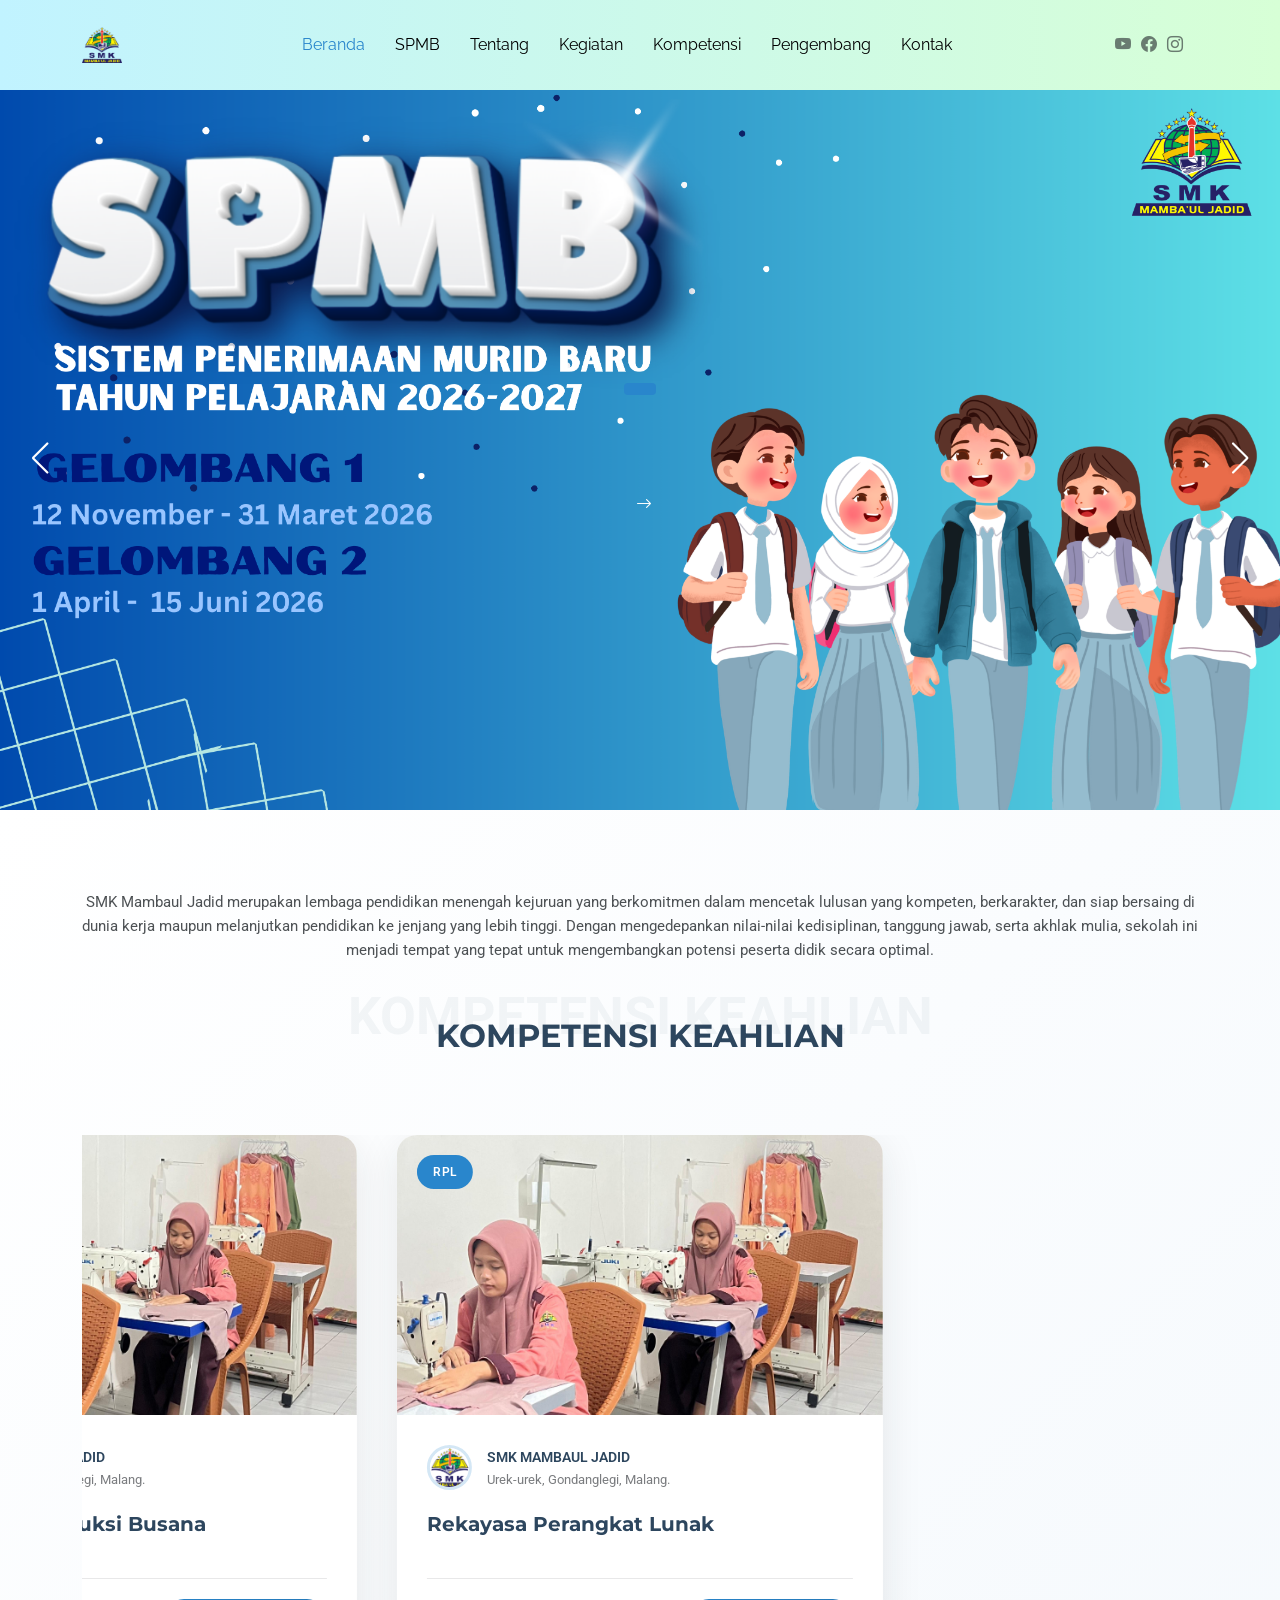
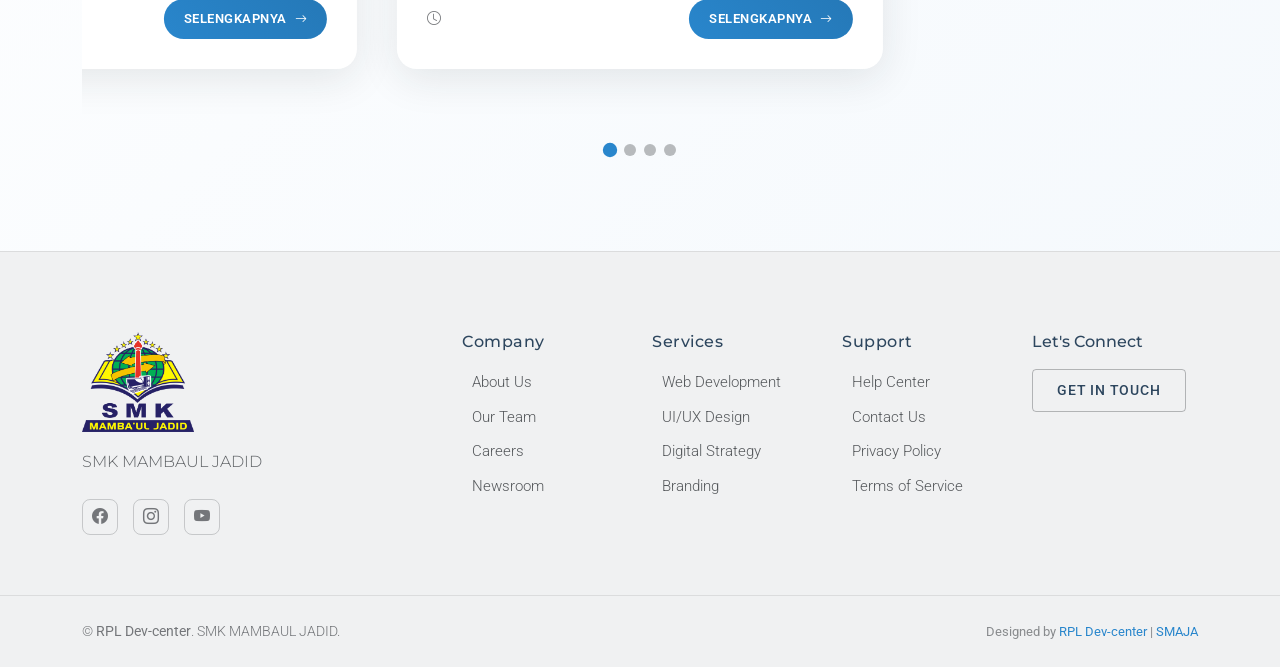
==== commit a6f2020b: "test view php gagal test view php gagal" ====
--- a/index.html
+++ b/index.html
@@ -56,31 +56,32 @@
   <header id="header" class="header atas d-flex align-items-center position-relative">
     <div class="container position-relative d-flex align-items-center justify-content-between">
 
-      <a href="index.html" class="logo d-flex align-items-center me-auto me-xl-0">
-        <!-- Uncomment the line below if you also wish to use an image logo -->
-        <!-- <img src="assets/img/logo.webp" alt=""> -->
-        <img src="assets/img/mambauljadid-SMK.png" alt=""> 
-      </a>
-
-      <nav id="navmenu" class="navmenu" class="navbar-dark" >
-        <ul>
-          <li><a href="index.html" class="active">Beranda</a></li>
-          <li><a href="about.html">Tentang</a></li>
-          <li><a href="category.html">Kegiatan</a></li>
-          <li><a href="blog-details.html">Kompetensi</a></li>
-          <li><a href="author-profile.html">Pengembang</a></li>
-          <li><a href="contact.html">Kontak</a></li>
-        </ul>
-        <i class="mobile-nav-toggle d-xl-none bi bi-list"></i>
-      </nav>
-
-      <div class="header-social-links">
-        <a href="https://www.youtube.com/@smkmambauljadid7494" aria-label="Youtube"><i class="bi bi-youtube"></i></a>
-        <a href="https://www.facebook.com/smkmambauljadid" aria-label="Facebook"><i class="bi bi-facebook"></i></a>
-        <a href="https://www.instagram.com/smkmambauljadid/" class="instagram"><i class="bi bi-instagram"></i></a>
-      </div>
-
+    <a href="index.html" class="logo d-flex align-items-center me-auto me-xl-0">
+    <!-- Uncomment the line below if you also wish to use an image logo -->
+    <!-- <img src="assets/img/logo.webp" alt=""> -->
+    <img src="assets/img/mambauljadid-SMK.png" alt=""> 
+    </a>
+
+    <nav id="navmenu" class="navmenu" class="navbar-dark" >
+    <ul>
+        <li><a href="index.html" class="active">Beranda</a></li>
+        <li><a href="SPMB27_28.html">SPMB</a></li>
+        <li><a href="about.html">Tentang</a></li>
+        <li><a href="activity.html">Kegiatan</a></li>
+        <li><a href="blog-details.html">Kompetensi</a></li>
+        <li><a href="author-profile.html">Pengembang</a></li>
+        <li><a href="contact.html">Kontak</a></li>
+    </ul>
+    <i class="mobile-nav-toggle d-xl-none bi bi-list"></i>
+    </nav>
+
+    <div class="header-social-links">
+    <a href="https://www.youtube.com/@smkmambauljadid7494" aria-label="Youtube"><i class="bi bi-youtube"></i></a>
+    <a href="https://www.facebook.com/smkmambauljadid" aria-label="Facebook"><i class="bi bi-facebook"></i></a>
+    <a href="https://www.instagram.com/smkmambauljadid/" class="instagram"><i class="bi bi-instagram"></i></a>
     </div>
+
+</div>
   </header>
 
   <main class="main">
@@ -128,13 +129,13 @@
             <!--ganti fotonya-->
             <div class="swiper-slide">
               <div class="blog-hero-item">
-                <img src="assets/img/mpls/1.png" alt="Blog Hero Image" class="img-fluid">
+                <img src="assets/img/kunjunganindustri/Kunjungan_SMK_Pocari_2026.jpeg" alt="Blog Hero Image" class="img-fluid">
                 <div class="blog-hero-content">
-                  <span class="category">MPLS 2026</span>
-                  <h1>MPLS 2026</h1>
+                  <span class="category">KUNJUNGAN INDUSTRI 2026</span>
+                  <h1>KUNJUNGAN INDUSTRI 2026</h1>
                   <div class="meta">
                     <span class="author"><a href="#"></a></span>
-                    <span class="date">13 - 18 Juli, 2026</span>
+                    <span class="date">4 Agustus, 2026</span>
                   </div>
                   <a href="blog-details.html" class="read-more">Selengkapnya <i class="bi bi-arrow-right"></i></a>
                 </div>
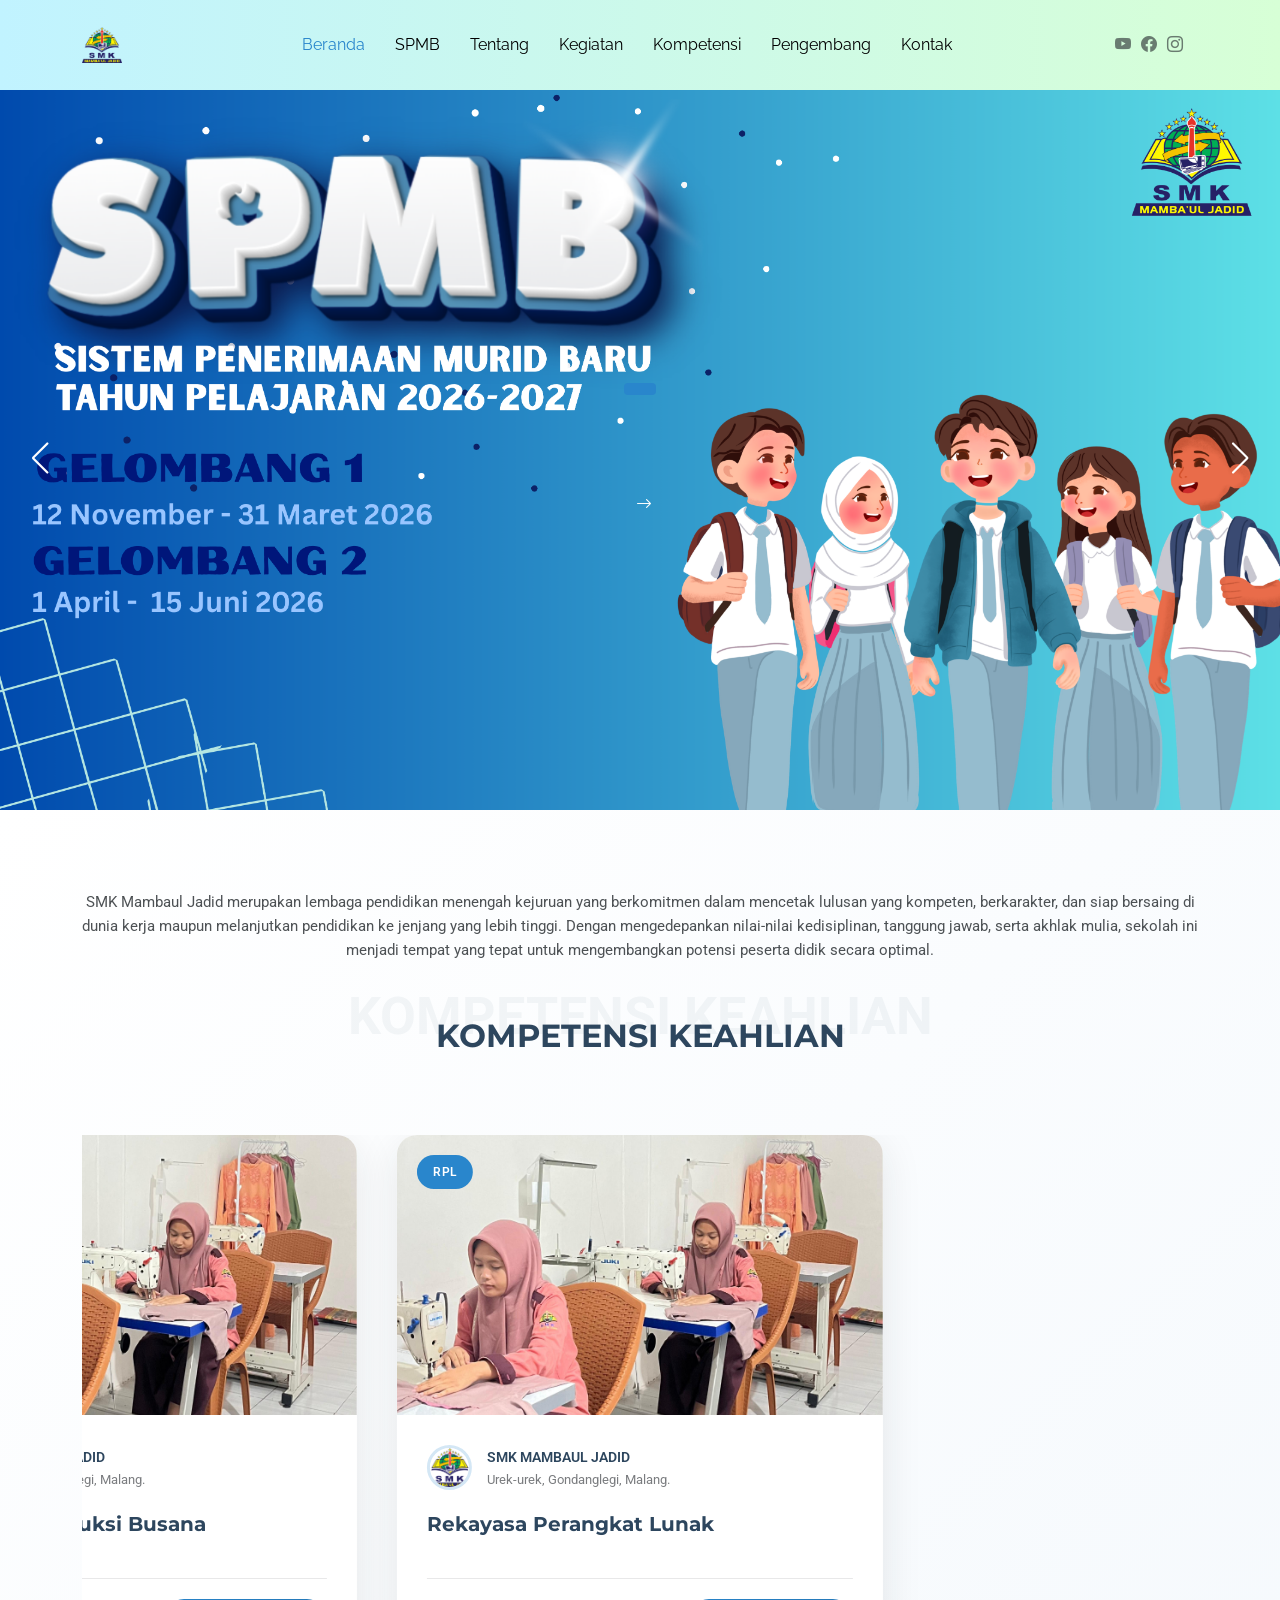
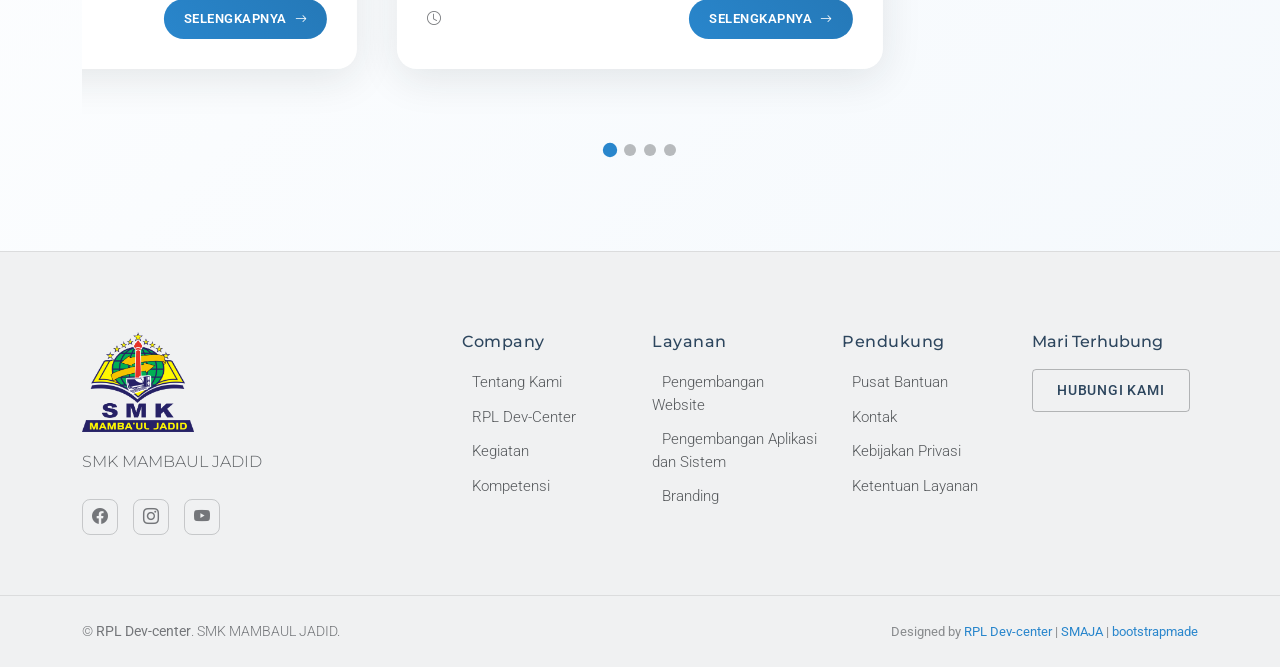
==== commit f4ccb7e5: "Update Footer Index Update Footer Index" ====
--- a/index.html
+++ b/index.html
@@ -423,28 +423,27 @@
               <div class="col-6 col-md-4">
                 <h5>Company</h5>
                 <ul class="list-unstyled">
-                  <li><a href="#">About Us</a></li>
-                  <li><a href="#">Our Team</a></li>
-                  <li><a href="#">Careers</a></li>
-                  <li><a href="#">Newsroom</a></li>
+                  <li><a href="about.html">Tentang Kami</a></li>
+                  <li><a href="author-profile.html">RPL Dev-Center</a></li>
+                  <li><a href="activity.html">Kegiatan</a></li>
+                  <li><a href="blog-details.html">Kompetensi</a></li>
                 </ul>
               </div>
               <div class="col-6 col-md-4">
-                <h5>Services</h5>
+                <h5>Layanan</h5>
                 <ul class="list-unstyled">
-                  <li><a href="#">Web Development</a></li>
-                  <li><a href="#">UI/UX Design</a></li>
-                  <li><a href="#">Digital Strategy</a></li>
+                  <li><a href="#">Pengembangan Website</a></li>
+                  <li><a href="#">Pengembangan Aplikasi dan Sistem</a></li>
                   <li><a href="#">Branding</a></li>
                 </ul>
               </div>
               <div class="col-6 col-md-4">
-                <h5>Support</h5>
+                <h5>Pendukung</h5>
                 <ul class="list-unstyled">
-                  <li><a href="#">Help Center</a></li>
-                  <li><a href="#">Contact Us</a></li>
-                  <li><a href="#">Privacy Policy</a></li>
-                  <li><a href="#">Terms of Service</a></li>
+                  <li><a href="#">Pusat Bantuan</a></li>
+                  <li><a href="#">Kontak</a></li>
+                  <li><a href="#">Kebijakan Privasi</a></li>
+                  <li><a href="#">Ketentuan Layanan</a></li>
                 </ul>
               </div>
             </div>
@@ -453,8 +452,8 @@
 
         <div class="col-lg-2">
           <div class="footer-cta">
-            <h5>Let's Connect</h5>
-            <a href="contact.html" class="btn btn-outline">Get in Touch</a>
+            <h5>Mari Terhubung</h5>
+            <a href="contact.html" class="btn btn-outline">Hubungi Kami</a>
           </div>
         </div>
 
@@ -472,7 +471,7 @@
                 <!-- You can delete the links only if you've purchased the pro version. -->
                 <!-- Licensing information: https://bootstrapmade.com/license/ -->
                 <!-- Purchase the pro version with working PHP/AJAX contact form: [buy-url] -->
-                Designed by <a href="https://bootstrapmade.com/">RPL Dev-center</a> | <a href="https://bootstrapmade.com/tools/">SMAJA</a>
+                Designed by <a href="https://bootstrapmade.com/">RPL Dev-center</a> | <a href="https://bootstrapmade.com/tools/">SMAJA</a> | <a href="https://bootstrapmade.com">bootstrapmade</a>
               </div>
             </div>
           </div>
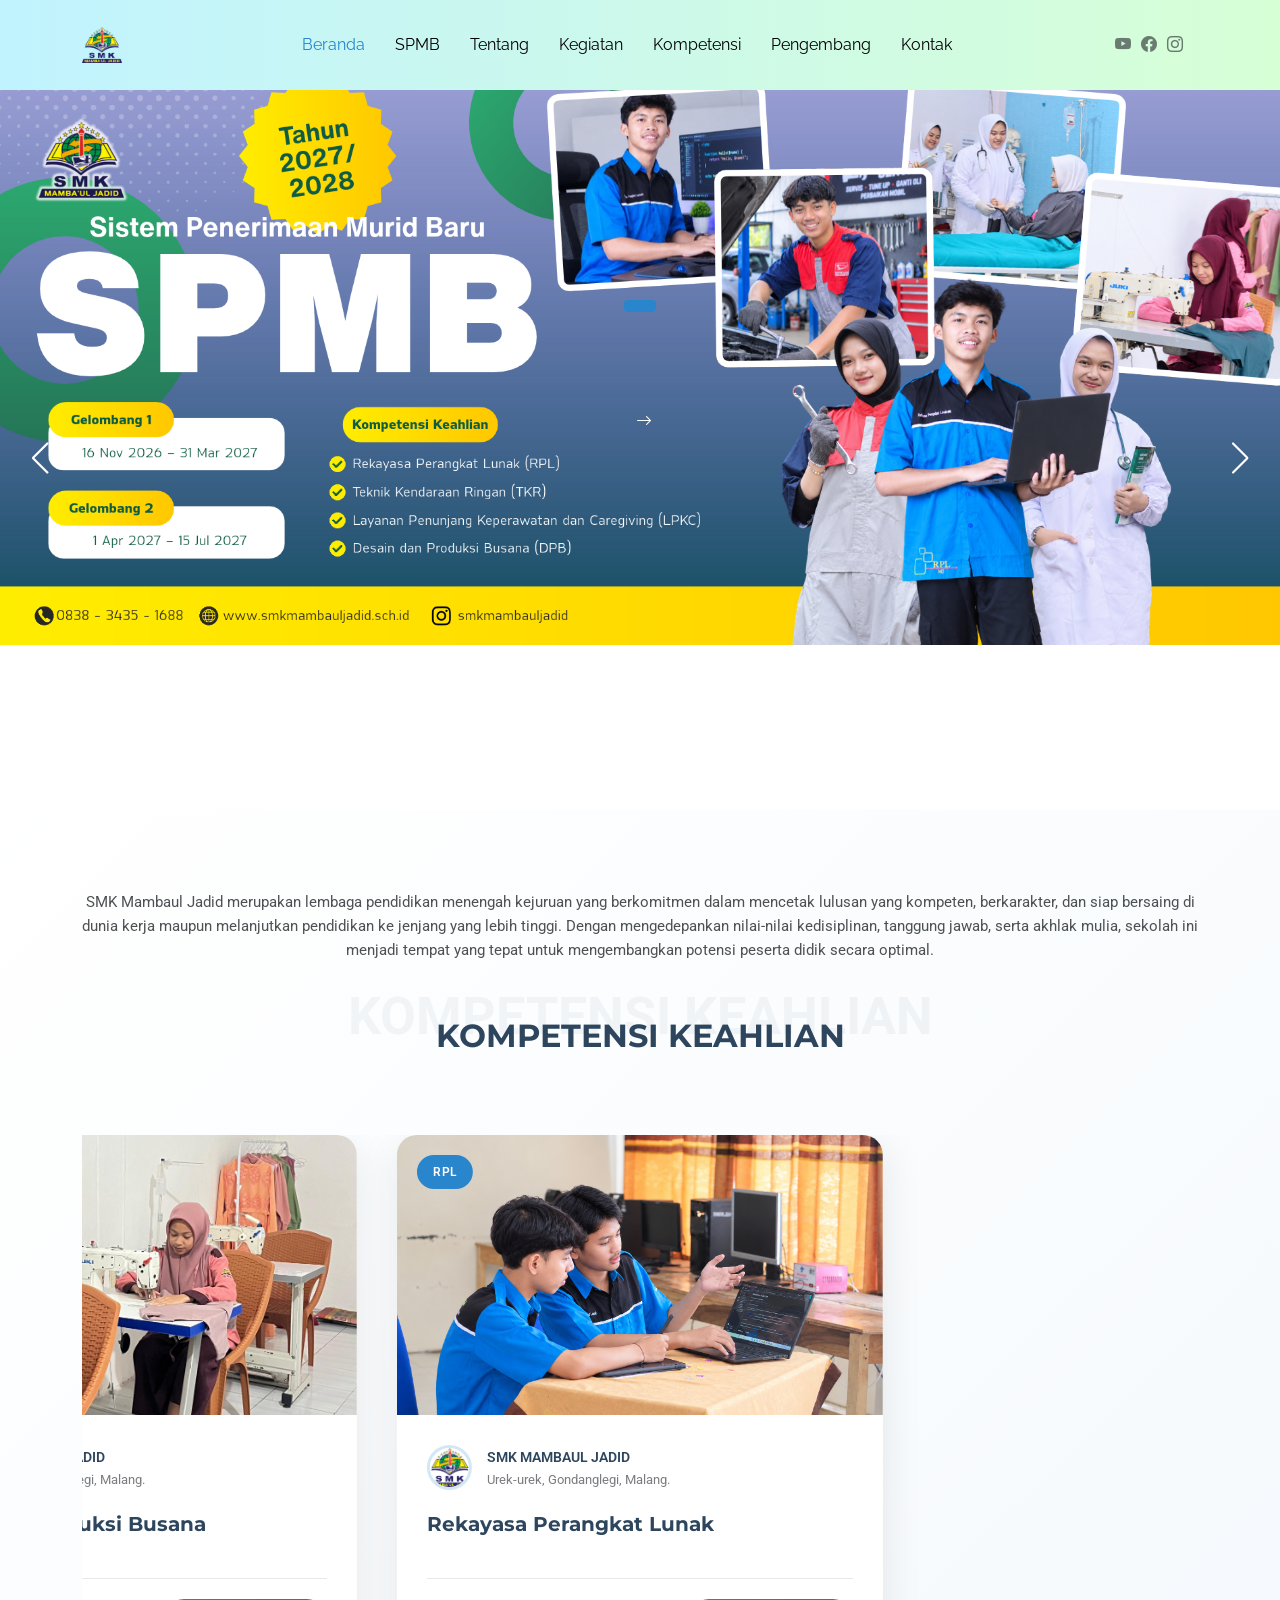
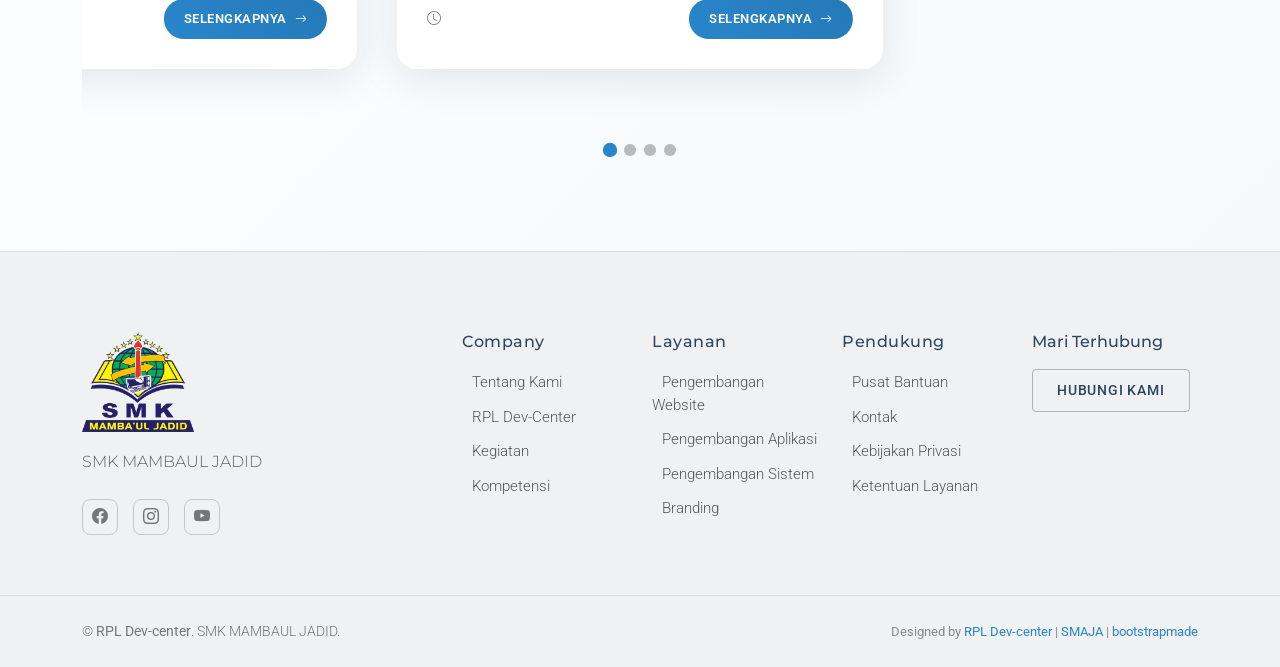
==== commit b06aa020: "Update Carousel dan Semua Footer Update Carousel dan Semua Footer" ====
--- a/index.html
+++ b/index.html
@@ -112,7 +112,7 @@
 
             <div class="swiper-slide">
               <div class="blog-hero slide">
-                <img src="assets/img/blog/SPMB.png" alt="Blog Hero Image" class="img-fluid">
+                <img src="assets/img/spmb/Banner_SPMB_27-28_Website.png" alt="Blog Hero Image" class="img-fluid">
                 <div class="blog-hero-content">
                   <span class="category"></span>
                   <h1></h1>
@@ -263,7 +263,7 @@
             <div class="swiper-slide">
               <article class="blog-card">
                 <div class="blog-image">
-                  <img src="assets/img/blog/TBS(1).jpg" alt="Blog Image" loading="lazy">
+                  <img src="assets/img/jurusan/IMG_8128.PNG" alt="Blog Image" loading="lazy">
                   <div class="category-badge">RPL</div>
                 </div>
 
@@ -433,7 +433,8 @@
                 <h5>Layanan</h5>
                 <ul class="list-unstyled">
                   <li><a href="#">Pengembangan Website</a></li>
-                  <li><a href="#">Pengembangan Aplikasi dan Sistem</a></li>
+                  <li><a href="#">Pengembangan Aplikasi</a></li>
+                  <li><a href="#">Pengembangan Sistem</a></li>
                   <li><a href="#">Branding</a></li>
                 </ul>
               </div>
